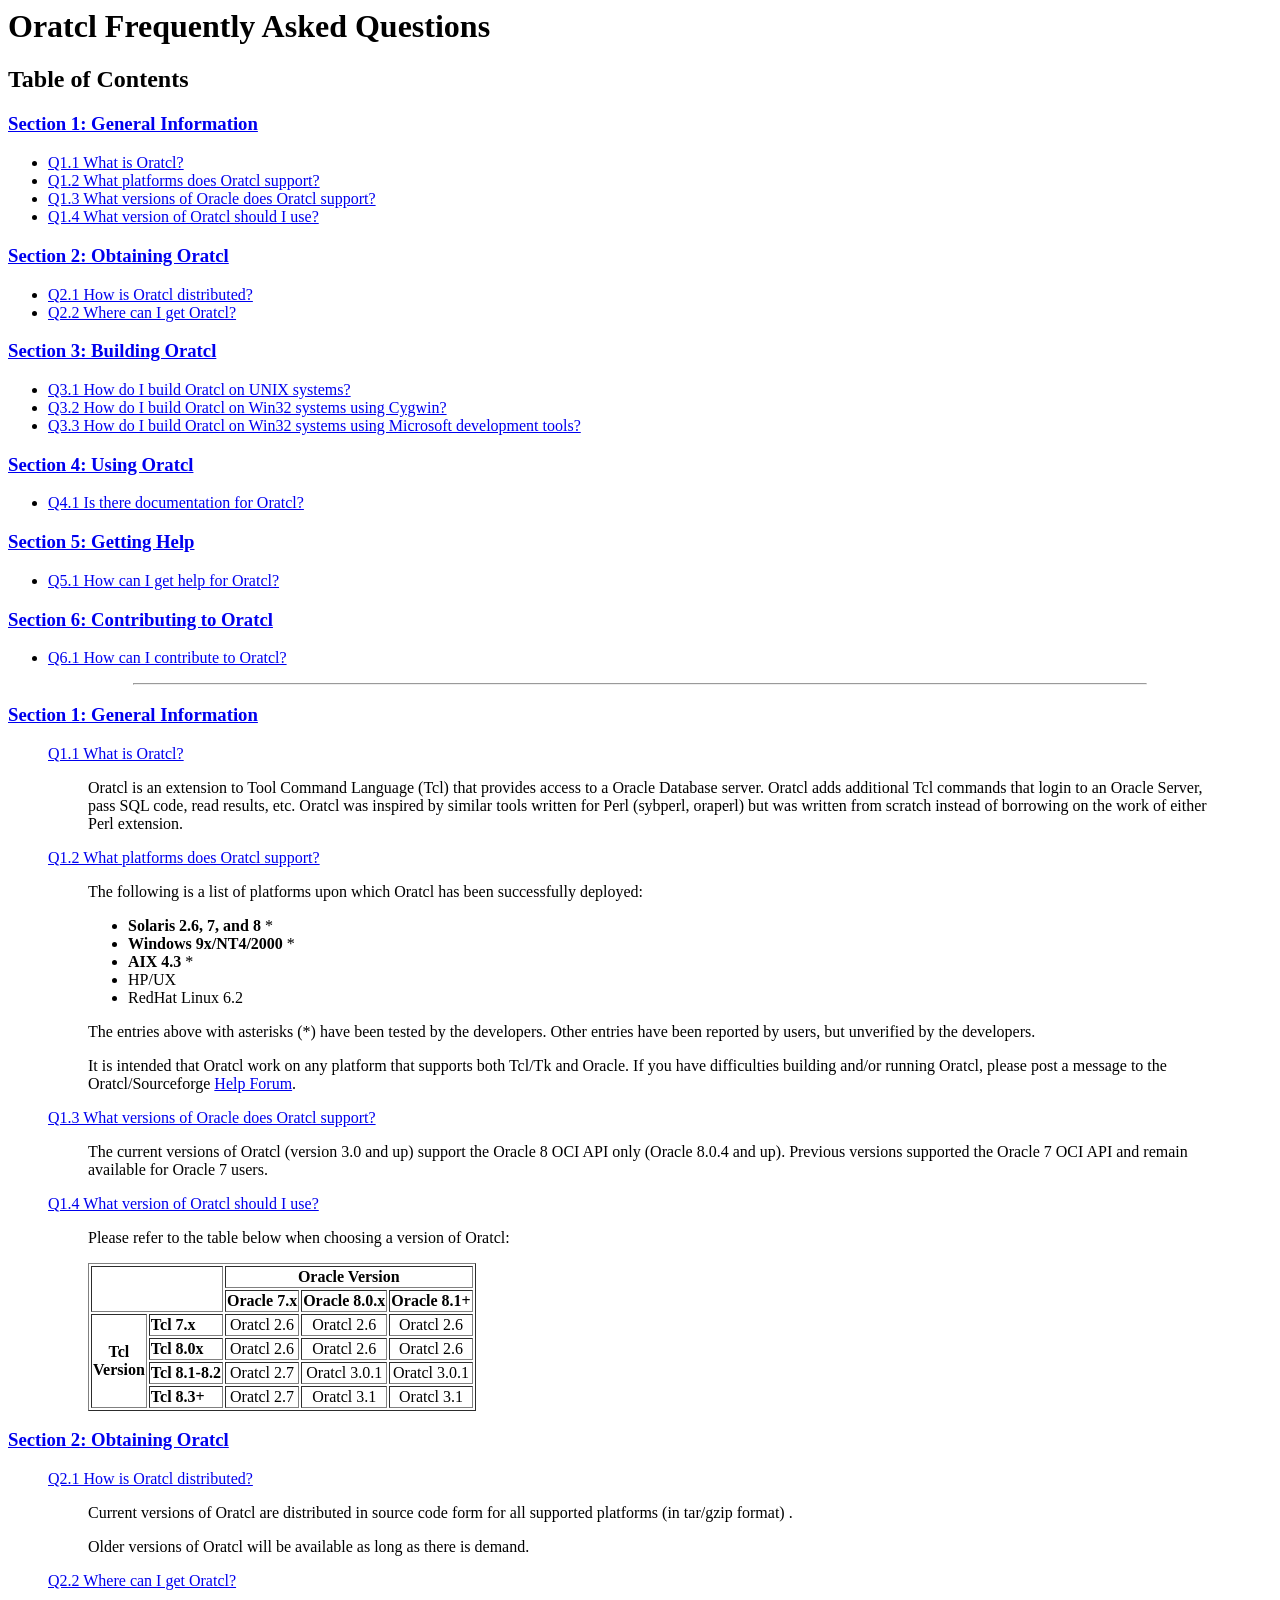
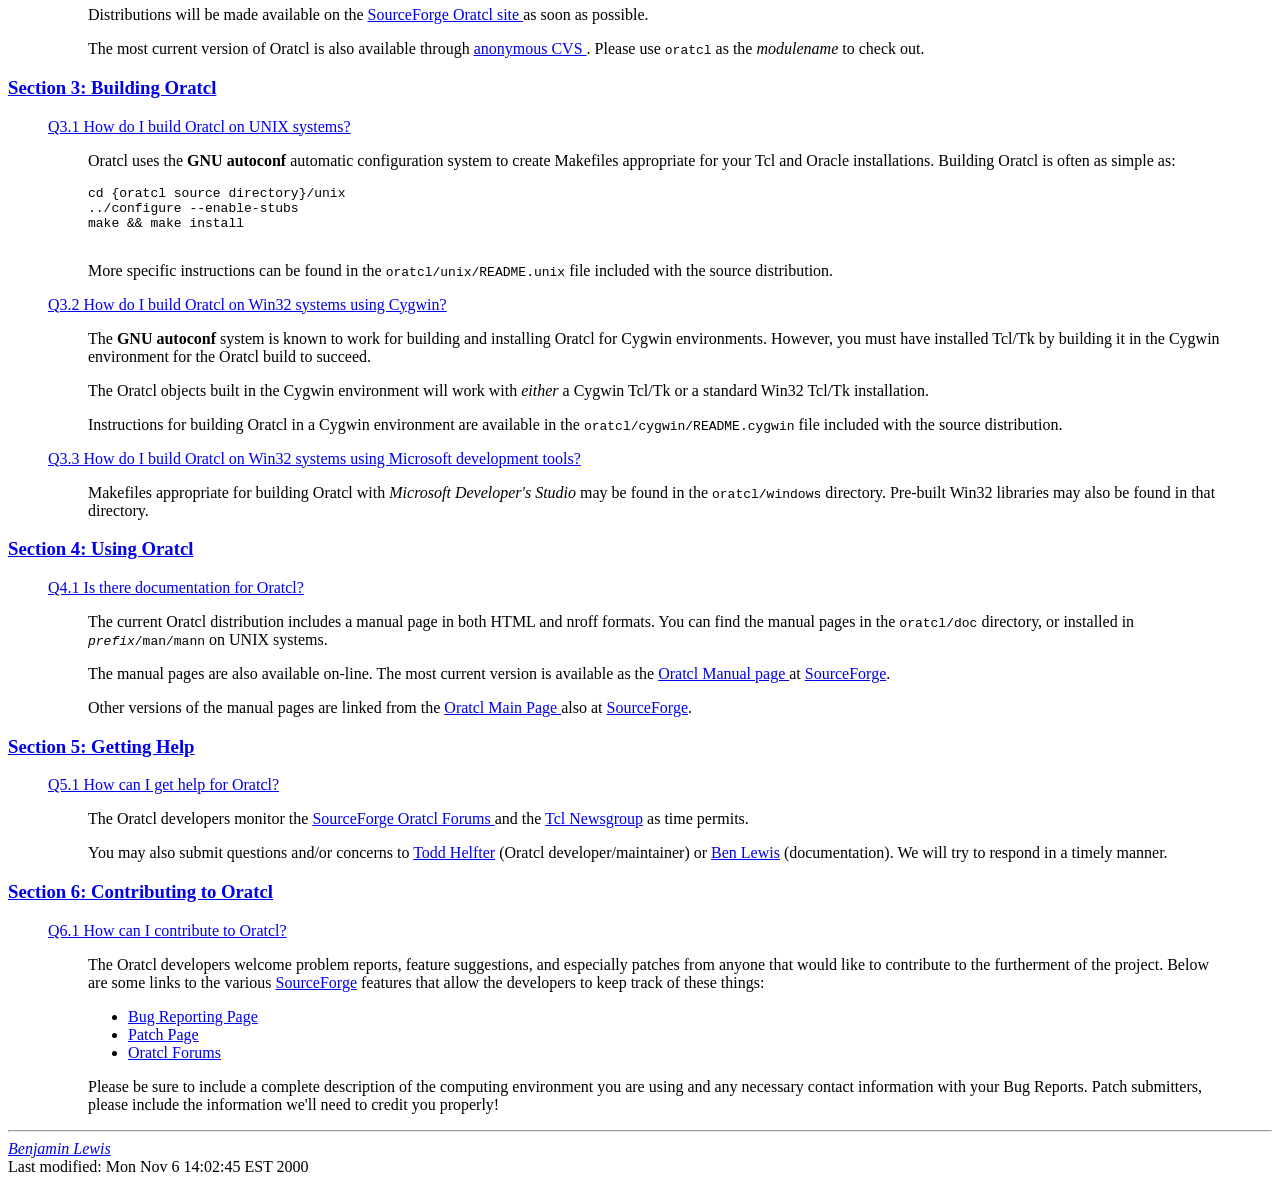
==== doc/FAQ.html @ a9e11019 "New Frequently Asked Questions document. git-svn-id: https://svn.code.sf.net/p/oratcl/svncode/trunk/" ====
<!DOCTYPE HTML PUBLIC "-//IETF//DTD HTML//EN">
<!-- $Id: FAQ.html,v 1.1 2000-11-08 14:24:17 bhlewis Exp $ -->
<html>
  <head>
    <title>Oratcl Frequently Asked Questions</title>
  </head>

  <body>
    <h1>Oratcl Frequently Asked Questions</h1>

    <h2><a name="TOC">Table of Contents</a></h2>
    <h3><a href="#SEC1">Section 1: General Information</a></h3>
    <ul>
      <li><a href="#Q1.1">Q1.1 What is Oratcl?</a>
      <li><a href="#Q1.2">Q1.2 What platforms does Oratcl support?</a>
      <li><a href="#Q1.3">Q1.3 What versions of Oracle does Oratcl support?</a>
      <li><a href="#Q1.4">Q1.4 What version of Oratcl should I use?</a>
    </ul>

    <h3><a href="#SEC2">Section 2: Obtaining Oratcl</a></h3>
    <ul>
      <li><a href="#Q2.1">Q2.1 How is Oratcl distributed?</a>
      <li><a href="#Q2.2">Q2.2 Where can I get Oratcl?</a>
    </ul>

    <h3><a href="#SEC3">Section 3: Building Oratcl</a></h3>
    <ul>
      <li><a href="#Q3.1">Q3.1 How do I build Oratcl on UNIX systems?</a>
      <li>
	<a href="#Q3.2">
	  Q3.2 How do I build Oratcl on Win32 systems using Cygwin?
	</a>
      <li>
	<a href="#Q3.3">
	  Q3.3 How do I build Oratcl on Win32 systems using Microsoft
	  development tools?
	</a>
    </ul>

    <h3><a href="#SEC4">Section 4: Using Oratcl</a></h3>
    <ul>
      <li><a href="#Q4.1">Q4.1 Is there documentation for Oratcl?</a>
    </ul>

    <h3><a href="#SEC5">Section 5: Getting Help</a></h3>
    <ul>
      <li><a href="#Q5.1">Q5.1 How can I get help for Oratcl?</a>
    </ul>

    <h3><a href="#SEC6">Section 6: Contributing to Oratcl</a></h3>
    <ul>
      <li><a href="#Q6.1">Q6.1 How can I contribute to Oratcl?</a>
    </ul>

    <hr width="80%">

    <h3>
      <a name="SEC1" href="#TOC">Section 1: General Information</a>
    </h3>
    <blockquote>
      <dl>
	<dt>
	  <a name="Q1.1" href="#TOC">Q1.1 What is Oratcl?</a>
	  
	<dd>
	  
	  <p>
	    Oratcl is an extension to Tool Command Language (Tcl) that
	    provides access to a Oracle Database server.  Oratcl adds
	    additional Tcl commands that login to an Oracle Server,
	    pass SQL code, read results, etc.  Oratcl was inspired by
	    similar tools written for Perl (sybperl, oraperl) but was
	    written from scratch instead of borrowing on the work of
	    either Perl extension.
	  </p>
	  
	<dt>
	  <a name="Q1.2" href="#TOC">
	    Q1.2 What platforms does Oratcl support?
	  </a>
	  
	<dd>

	  <p>
	    The following is a list of platforms upon which Oratcl has
	    been successfully deployed:
	  </p>
	  
	  <ul>
	    <li><b>Solaris 2.6, 7, and 8</b> *
	    <li><b>Windows 9x/NT4/2000</b> *
	    <li><b>AIX 4.3</b> *
	    <li>HP/UX
	    <li>RedHat Linux 6.2
	  </ul>
	  
	  <p>
	    The entries above with asterisks (*) have been tested by the
	    developers.  Other entries have been reported by users,
	    but unverified by the developers.
	  </p>

	  <p>
	    It is intended that Oratcl work on any platform that
	    supports both Tcl/Tk and Oracle.  If you have difficulties
	    building and/or running Oratcl, please post a message to
	    the Oratcl/Sourceforge
	    <a href="https://sourceforge.net/forum/forum.php?forum_id=40540">
	      Help Forum</a>.
	  </p>
	  
	<dt>
	  <a name="Q1.3" href="#TOC">
	    Q1.3 What versions of Oracle does Oratcl support?
	  </a>
	  
	<dd>

	  <p>
	    The current versions of Oratcl (version 3.0 and up)
	    support the Oracle 8 OCI API only (Oracle 8.0.4 and up).
	    Previous versions supported the Oracle 7 OCI API and
	    remain available for Oracle 7 users.
	  </p>

	<dt>
	  <a name="Q1.4" href="#TOC">
	    Q1.4 What version of Oratcl should I use?
	  </a>
	  
	<dd>

	  <p>
	    Please refer to the table below when choosing a version of
	    Oratcl:
	  </p>
	  
	  <table border="1">
	    <tr>
	      <th colspan="2" rowspan="2">&nbsp;</th>
	      <th colspan="3">Oracle Version</th>
	    </tr>
	    <tr>
	      <th>Oracle 7.x</th>
	      <th>Oracle 8.0.x</th>
	      <th>Oracle 8.1+</th>
	    </tr>
	    <tr>
	      <th rowspan="4">Tcl<br>Version</th>
	      <th align="left">Tcl 7.x</th>
	      <td align="center">Oratcl 2.6</td>
	      <td align="center">Oratcl 2.6</td>
	      <td align="center">Oratcl 2.6</td>
	    </tr>
	    <tr>
	      <th align="left">Tcl 8.0x</th>
	      <td align="center">Oratcl 2.6</td>
	      <td align="center">Oratcl 2.6</td>
	      <td align="center">Oratcl 2.6</td>
	    </tr>
	    <tr>
	      <th align="left">Tcl 8.1-8.2</th>
	      <td align="center">Oratcl 2.7</td>
	      <td align="center">Oratcl 3.0.1</td>
	      <td align="center">Oratcl 3.0.1</td>
	    </tr>
	    <tr>
	      <th align="left">Tcl 8.3+</th>
	      <td align="center">Oratcl 2.7</td>
	    <td align="center">Oratcl 3.1</td>
	      <td align="center">Oratcl 3.1</td>
	    </tr>
	  </table>
	  
      </dl>
    </blockquote>

    <h3>
      <a name="SEC2" href="#TOC">Section 2: Obtaining Oratcl</a>
    </h3>
    <blockquote>
      <dl>
	<dt>
	  <a name="Q2.1" href="#TOC">Q2.1 How is Oratcl distributed?</a>
	<dd>
	  <p>
	    Current versions of Oratcl are distributed in source code
	    form for all supported platforms (in tar/gzip format)
	    <!-- 
	    and
	    as a binary distribution for the Win32 platform (zip
	    format)
	    -->
	    .
	  </p>
	  <p>
	    Older versions of Oratcl will be available as long as there
	    is demand.
	  </p>

	<dt><a name="Q2.2" href="#TOC">Q2.2 Where can I get Oratcl?</a>
	<dd>
	  <p>
	    Distributions will be made available
	    on the 
	    <a href="http://sourceforge.net/projects/oratcl/">
	      SourceForge Oratcl site
	    </a> 
	    as soon as possible.	    
	  </p>
	  <p>  
	    The most current version of Oratcl is also available through
	    <a href="http://sourceforge.net/cvs/?group_id=12880">
	      anonymous CVS
	    </a>.
	    Please use <tt>oratcl</tt> as the <i>modulename</i> to
	    check out.
	  </p>
      </dl>
    </blockquote>

    <h3><a name="SEC3" href="#TOC">Section 3: Building Oratcl</a></h3>
    <blockquote>
      <dl>
	<dt>
	  <a name="Q3.1" href="#TOC">
	    Q3.1 How do I build Oratcl on UNIX systems?
	  </a>
	<dd>
	  <p>
	    Oratcl uses the <b>GNU autoconf</b> automatic configuration
	    system to create Makefiles appropriate for your Tcl and Oracle
	    installations.  Building Oratcl is often as simple as:
	  <pre>
cd {oratcl source directory}/unix
../configure --enable-stubs
make && make install
	  </pre>
	</p>
	  <p>
	    More specific instructions can be found in the 
	    <tt>oratcl/unix/README.unix</tt> file included
	    with the source distribution.
	  </p>
	  
	<dt>
	  <a name="#Q3.2" href="#TOC">
	    Q3.2 How do I build Oratcl on Win32 systems using Cygwin?
	  </a>
	  
	<dd>
	  <p>
	    The <b>GNU autoconf</b> system is known to work for
	    building and installing Oratcl for Cygwin environments.
	    However, you must have installed Tcl/Tk by building it
	    in the Cygwin environment for the Oratcl build to 
	    succeed.
	  </p>
	  <p>
	    The Oratcl objects built in the Cygwin environment will
	    work with <i>either</i> a Cygwin Tcl/Tk or a standard
	    Win32 Tcl/Tk installation.
	  </p>
	  <p>
	    Instructions for building Oratcl in a Cygwin environment
	    are available in the 
	    <tt>oratcl/cygwin/README.cygwin</tt> 
	    file included with the source distribution.
	  </p>

	<dt>
	  <a name="Q3.3" href="#TOC">
	    Q3.3 How do I build Oratcl on Win32 systems using Microsoft
	    development tools?
	  </a>
	<dd>
	  <p>
	    Makefiles appropriate for building Oratcl with
	    <i>Microsoft Developer's Studio</i> may be found in the
	    <tt>oratcl/windows</tt> directory.  Pre-built Win32
	    libraries may also be found in that directory.
	</p>
      </dl>
    </blockquote>

    <h3><a name="SEC4" href="#TOC">Section 4: Using Oratcl</a></h3>
    <blockquote>
      <dl>
	<dt>
	  <a name="Q4.1" href="#TOC">
	    Q4.1 Is there documentation for Oratcl?
	  </a>
	<dd>
	  <p>
	    The current Oratcl distribution includes a manual page in
	    both HTML and nroff formats.  You can find the manual
	    pages in the <tt>oratcl/doc</tt> directory, or installed
	    in <tt><i>prefix</i>/man/mann</tt> on UNIX systems.
	  </p>
	  <p>
	    The manual pages are also available on-line.  The most current
	    version is available as the
	    <a href="http://oratcl.sourceforge.net/pub/oratcl_man.html">
	      Oratcl Manual page
	    </a>
	    at <a href="http://sourceforge.net/">SourceForge</a>.
	  </p>
	  <p>
	    Other versions of the manual pages are linked from the
	    <a href="http://oratcl.sourceforge.net/">
	      Oratcl Main Page
	    </a>
	    also at <a href="http://sourceforge.net/">SourceForge</a>.
	  </p>
      </dl>
    </blockquote>

    <h3><a name="SEC5" href="#TOC">Section 5: Getting Help</a></h3>
    <blockquote>
      <dl>
	<dt><a name="Q5.1" href="#TOC">Q5.1 How can I get help for Oratcl?</a>
	<dd>
	  <p>
	    The Oratcl developers monitor the 
	    <a href="http://sourceforge.net/forum/?group_id=12880">
	      SourceForge Oratcl Forums
	    </a>
	    and the <a href="news:comp.lang.tcl">Tcl Newsgroup</a>
	    as time permits.
	  </p>
	  <p>
	    You may also submit questions and/or concerns to 
	    <a href="mailto:tmh@users.sorceforge.net">Todd Helfter</a>
	    (Oratcl developer/maintainer) or
	    <a href="mailto:bhlewis@users.sourceforge.net">Ben Lewis</a>
	    (documentation).  We will try to respond in a timely manner.
	  </p>
      </dl>
    </blockquote>

    <h3>
      <a name="SEC6" href="#TOC">Section 6: Contributing to Oratcl</a>
    </h3>
    <blockquote>
      <dl>
	<dt><a name="Q6.1" href="#TOC">Q6.1 How can I contribute to Oratcl?</a>
	<dd>
	  <p>
	    The Oratcl developers welcome problem reports, feature suggestions,
	    and especially patches from anyone that would like to contribute
	    to the furtherment of the project.  Below are some links to
	    the various <a href="http://sourceforge.net/">SourceForge</a>
	    features that allow the developers to keep track of these things:
	  </p>
	  <ul>
	    <li>
	      <a href="http://sourceforge.net/bugs/?group_id=12880">
		Bug Reporting Page
	      </a>
	    <li>
	      <a href="http://sourceforge.net/patch/?group_id=12880">
		Patch Page
	      </a>
	    <li>
	      <a href="http://sourceforge.net/forum/?group_id=12880">
		Oratcl Forums
	      </a>
	  </ul>
	  <p>
	    Please be sure to include a complete description of the
	    computing environment you are using and any necessary
	    contact information with your Bug Reports.  Patch submitters,
	    please include the information we'll need to credit you
	    properly!
	  </p>
      </dl>
    </blockquote>


    <hr>
    <address><a href="mailto:bhlewis@users.sourceforge.net">Benjamin Lewis</a></address>
<!-- Created: Mon Nov  6 09:02:57 EST 2000 -->
<!-- hhmts start -->
Last modified: Mon Nov  6 14:02:45 EST 2000
<!-- hhmts end -->
  </body>
</html>
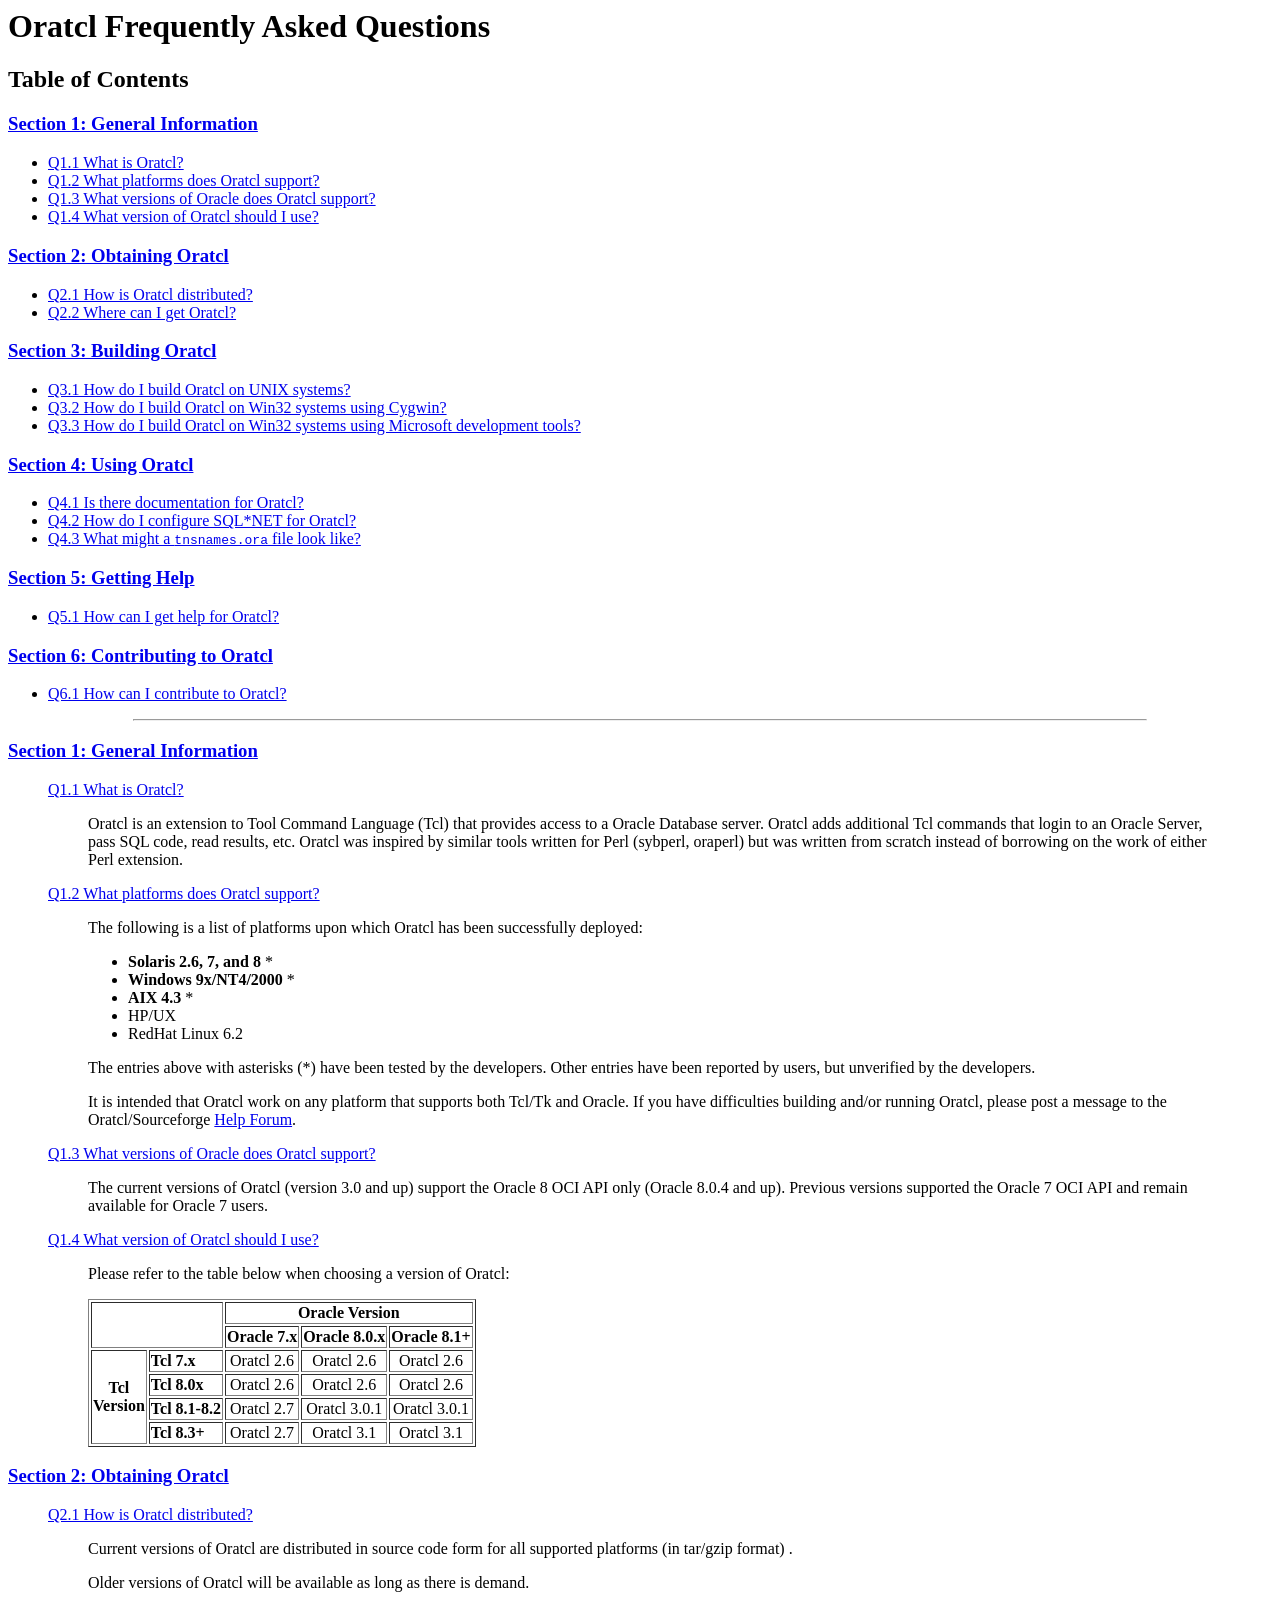
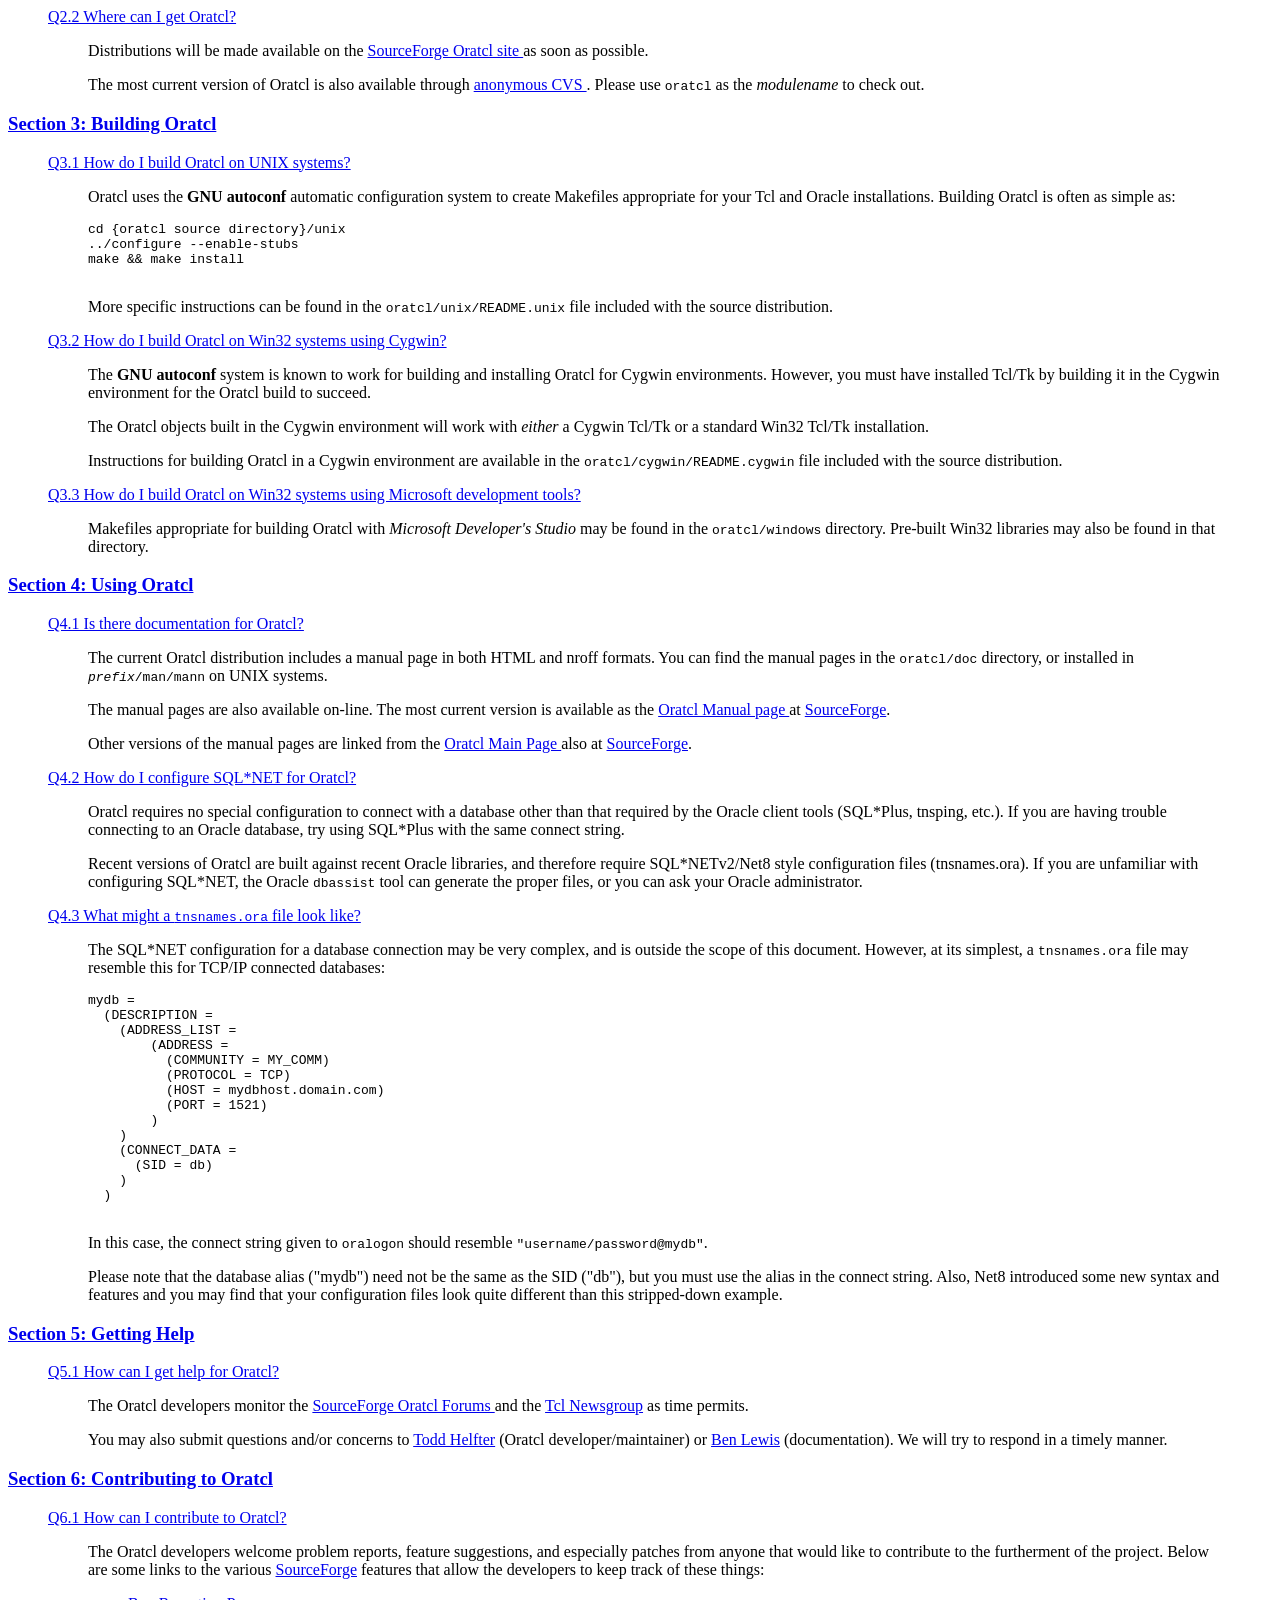
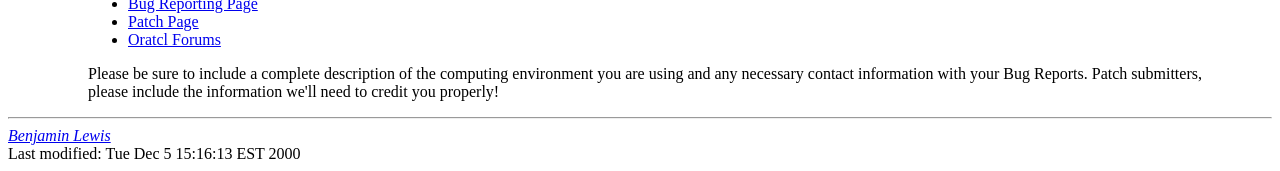
==== commit a0326702: "Added some information about SQL*NET and the tnsnames.ora configuration file. git-svn-id: https://sv" ====
--- a/doc/FAQ.html
+++ b/doc/FAQ.html
@@ -1,5 +1,5 @@
 <!DOCTYPE HTML PUBLIC "-//IETF//DTD HTML//EN">
-<!-- $Id: FAQ.html,v 1.1 2000-11-08 14:24:17 bhlewis Exp $ -->
+<!-- $Id: FAQ.html,v 1.2 2000-12-05 20:18:58 bhlewis Exp $ -->
 <html>
   <head>
     <title>Oratcl Frequently Asked Questions</title>
@@ -40,6 +40,9 @@
     <h3><a href="#SEC4">Section 4: Using Oratcl</a></h3>
     <ul>
       <li><a href="#Q4.1">Q4.1 Is there documentation for Oratcl?</a>
+      <li><a href="#Q4.2">Q4.2 How do I configure SQL*NET for Oratcl?</a>
+      <li><a href="#Q4.3">Q4.3 What might a <tt>tnsnames.ora</tt> 
+	  file look like?</a>
     </ul>
 
     <h3><a href="#SEC5">Section 5: Getting Help</a></h3>
@@ -311,6 +314,66 @@
 	      Oratcl Main Page
 	    </a>
 	    also at <a href="http://sourceforge.net/">SourceForge</a>.
+	  </p>
+	<dt>
+	  <a name="Q4.2" href="#TOC">
+	    Q4.2 How do I configure SQL*NET for Oratcl?
+	  </a>
+	<dd>
+	  <p>
+	    Oratcl requires no special configuration to connect with a
+	    database other than that required by the Oracle client tools
+	    (SQL*Plus, tnsping, etc.).  If you are having trouble
+	    connecting to an Oracle database, try using SQL*Plus
+	    with the same connect string.
+	  </p>
+	  <p>
+	    Recent versions of Oratcl are built against recent Oracle
+	    libraries, and therefore require SQL*NETv2/Net8 style
+	    configuration files (tnsnames.ora).  If you are unfamiliar
+	    with configuring SQL*NET, the Oracle <tt>dbassist</tt>
+	    tool can generate the proper files, or you can ask your
+	    Oracle administrator.
+	  </p>
+	<dt>
+	  <a name="Q4.3" href="#TOC">
+	    Q4.3 What might a <tt>tnsnames.ora</tt> file look like?
+	  </a>
+	<dd>
+	  <p>
+	    The SQL*NET configuration for a database connection may be
+	    very complex, and is outside the scope of this document.
+	    However, at its simplest, a <tt>tnsnames.ora</tt> file
+	    may resemble this for TCP/IP connected databases:
+	  </p>
+	  <pre>
+mydb =
+  (DESCRIPTION =
+    (ADDRESS_LIST =
+        (ADDRESS =
+          (COMMUNITY = MY_COMM)
+          (PROTOCOL = TCP)
+          (HOST = mydbhost.domain.com)
+          (PORT = 1521)
+        )
+    )
+    (CONNECT_DATA =
+      (SID = db)
+    )
+  )
+	  </pre>
+	  <p>
+	    In this case, the connect string given to
+	    <tt>oralogon</tt> should resemble
+	    <tt>"username/password@mydb"</tt>.
+	  </p>
+	  <p>
+	    Please note that the database alias ("mydb") need not be
+	    the same as the SID ("db"), but you must use the alias in
+	    the connect string.  Also, Net8 introduced some new syntax
+	    and features and you may find that your configuration
+	    files look quite different than this stripped-down
+	    example.
 	  </p>
       </dl>
     </blockquote>
@@ -381,7 +444,7 @@
     <address><a href="mailto:bhlewis@users.sourceforge.net">Benjamin Lewis</a></address>
 <!-- Created: Mon Nov  6 09:02:57 EST 2000 -->
 <!-- hhmts start -->
-Last modified: Mon Nov  6 14:02:45 EST 2000
+Last modified: Tue Dec  5 15:16:13 EST 2000
 <!-- hhmts end -->
   </body>
 </html>
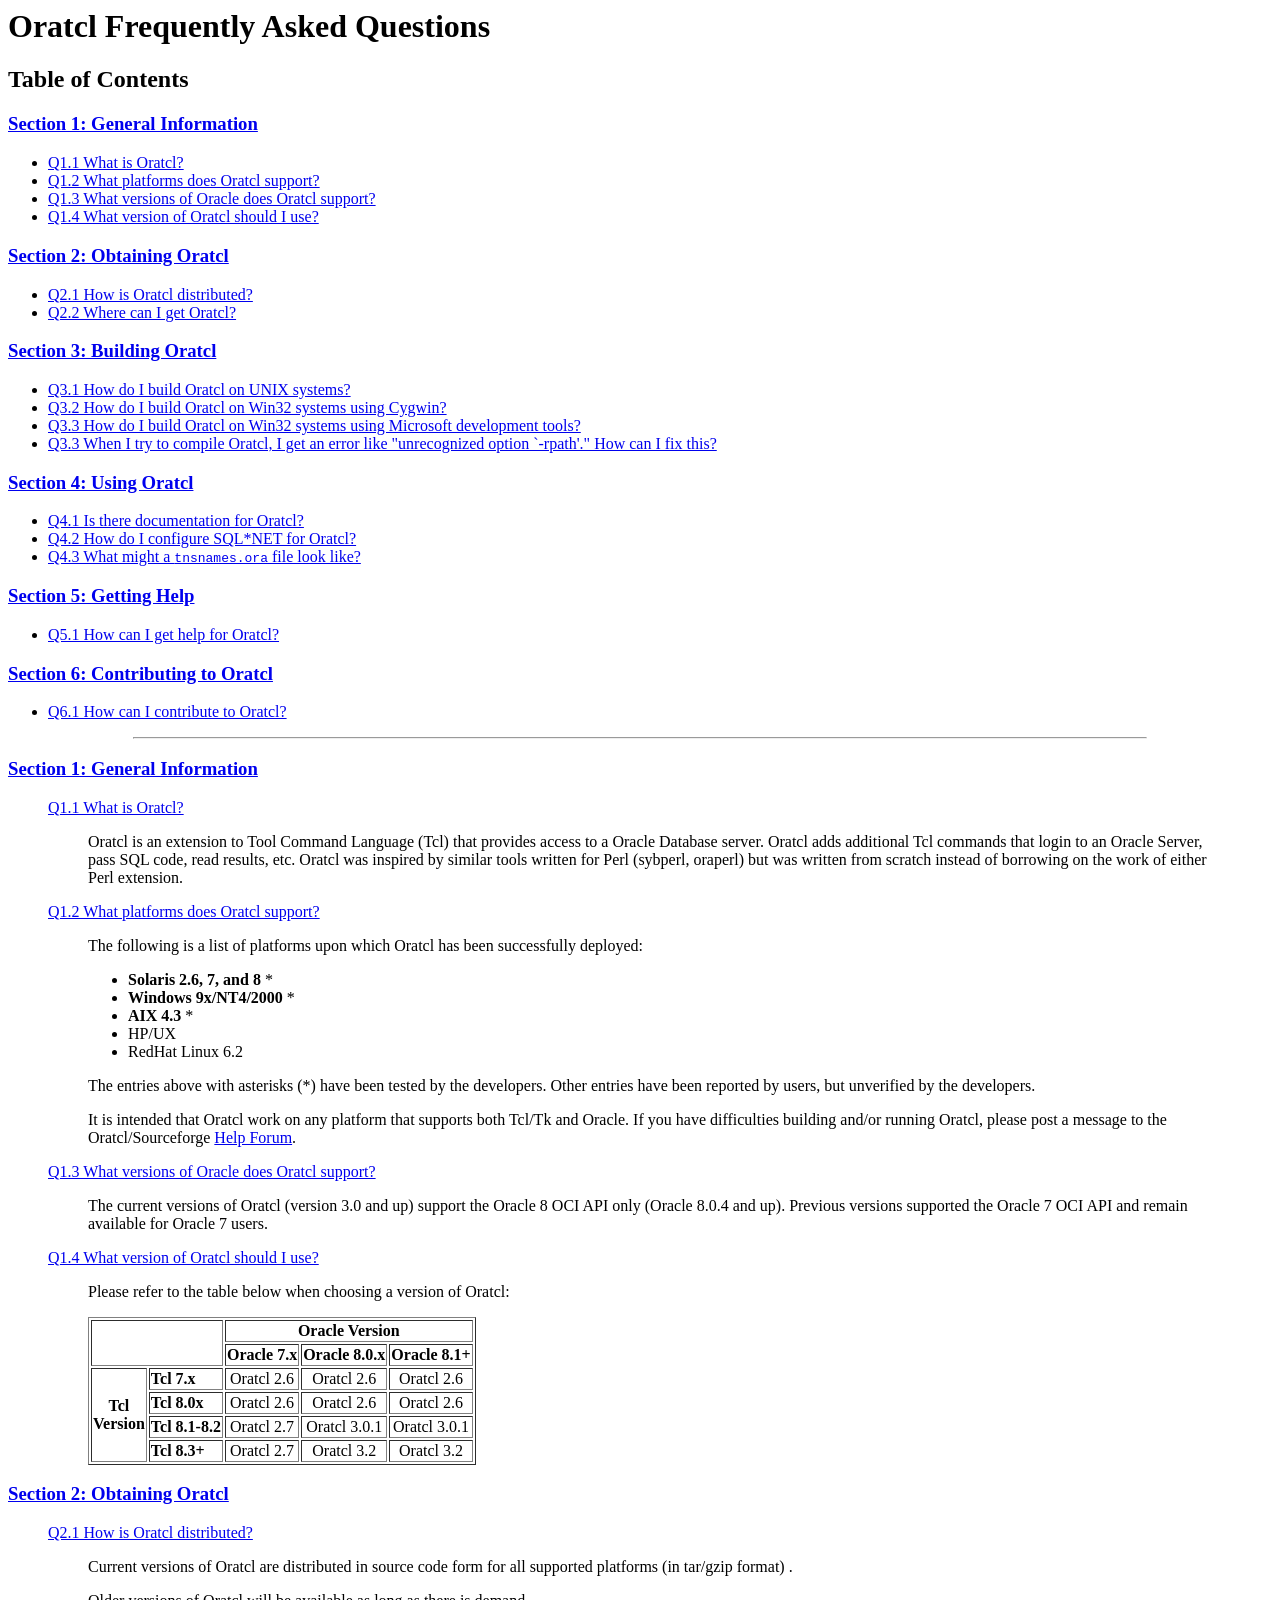
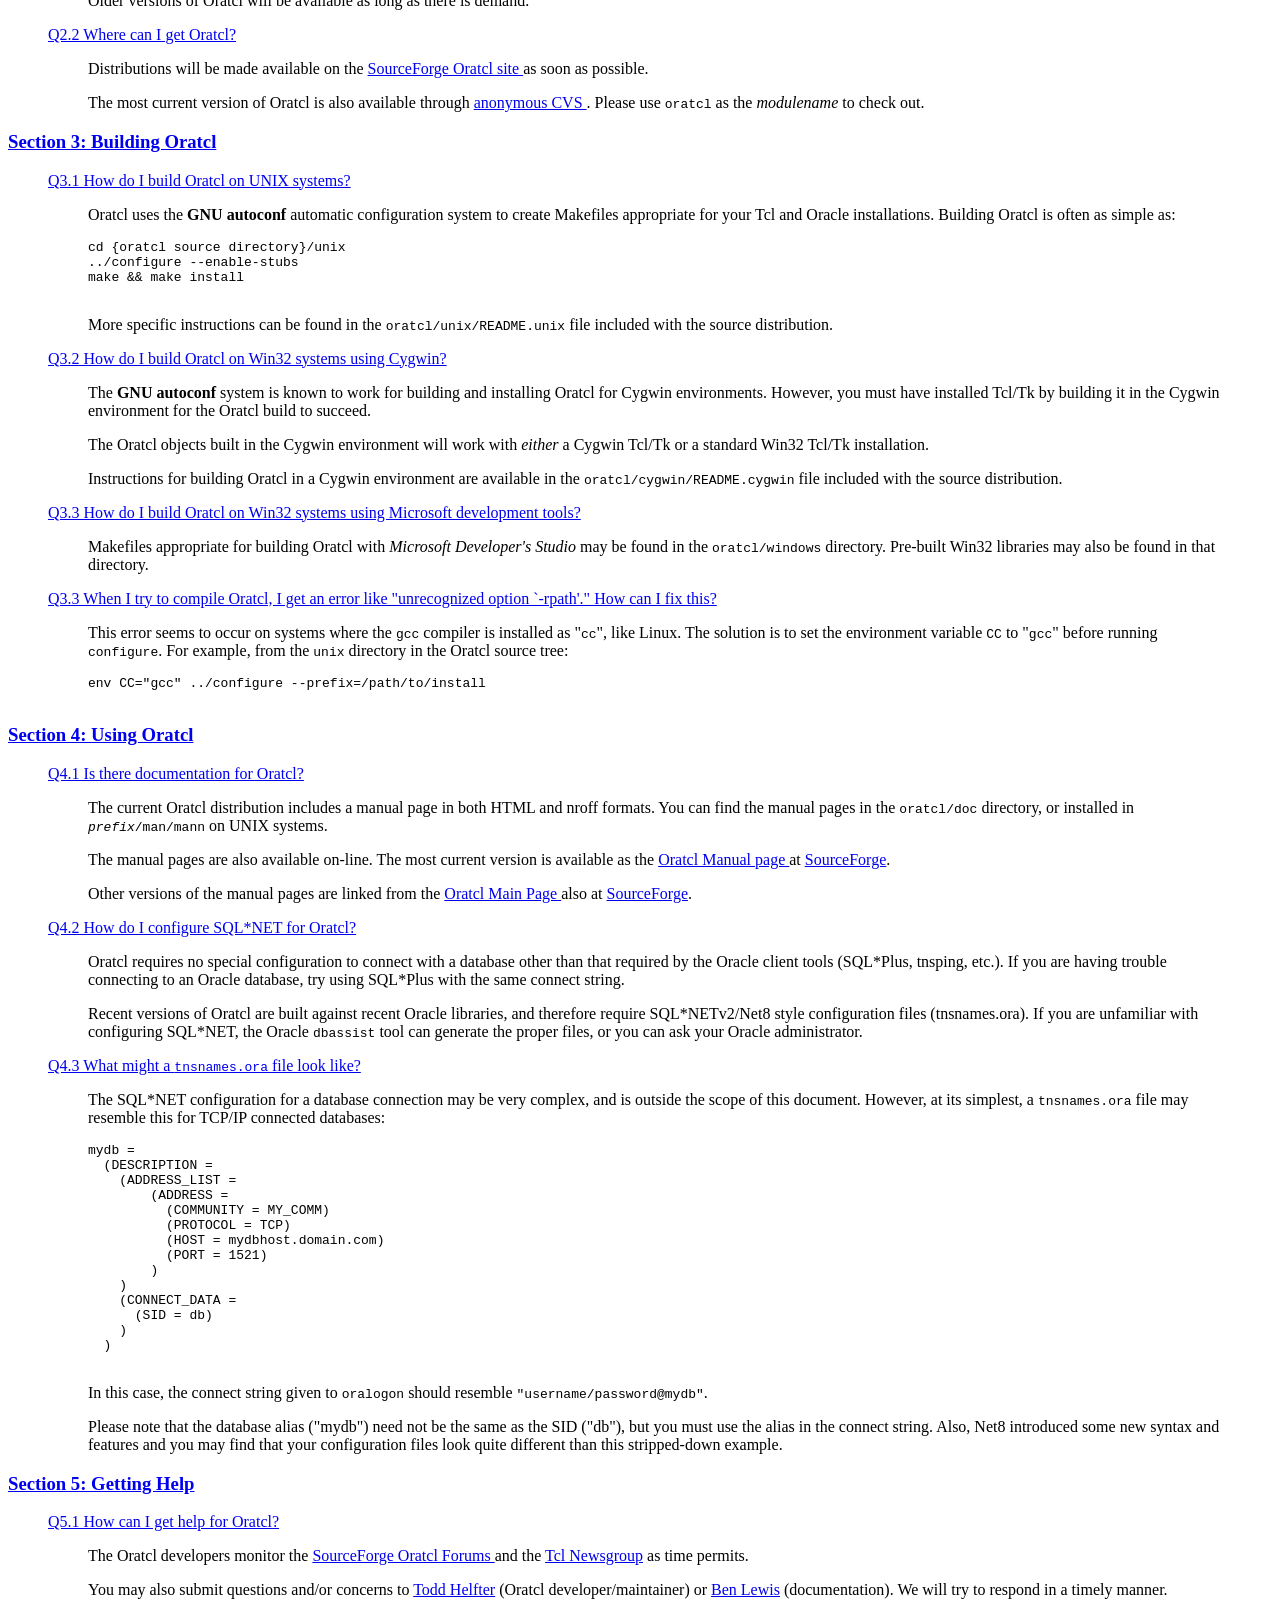
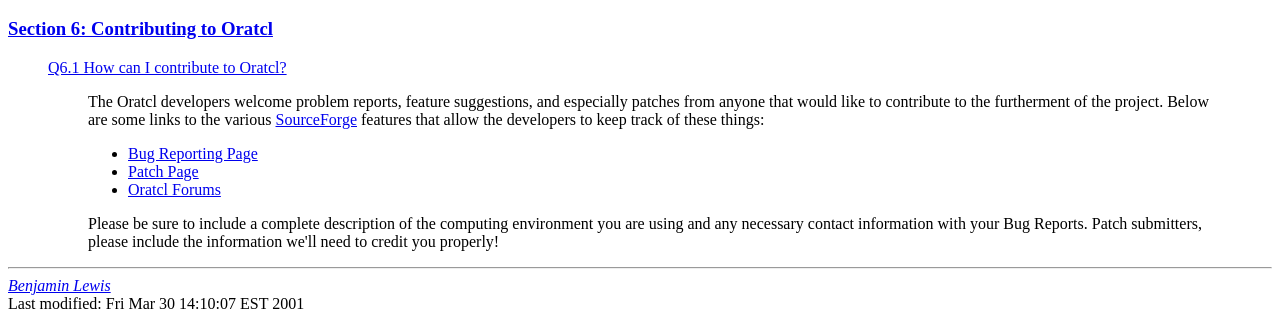
==== commit a0b6cfba: "Added question/answer about "-rpath" error. Updated version table for 3.2. git-svn-id: https://svn.c" ====
--- a/doc/FAQ.html
+++ b/doc/FAQ.html
@@ -1,5 +1,5 @@
 <!DOCTYPE HTML PUBLIC "-//IETF//DTD HTML//EN">
-<!-- $Id: FAQ.html,v 1.2 2000-12-05 20:18:58 bhlewis Exp $ -->
+<!-- $Id: FAQ.html,v 1.3 2001-03-30 19:13:54 bhlewis Exp $ -->
 <html>
   <head>
     <title>Oratcl Frequently Asked Questions</title>
@@ -35,8 +35,13 @@
 	  Q3.3 How do I build Oratcl on Win32 systems using Microsoft
 	  development tools?
 	</a>
-    </ul>
-
+      <li>
+	<a href="#Q3.4">
+	  Q3.3 When I try to compile Oratcl, I get an error like
+	  "unrecognized option `-rpath'."  How can I fix this?
+	</a>
+    </ul>
+    
     <h3><a href="#SEC4">Section 4: Using Oratcl</a></h3>
     <ul>
       <li><a href="#Q4.1">Q4.1 Is there documentation for Oratcl?</a>
@@ -170,8 +175,8 @@
 	    <tr>
 	      <th align="left">Tcl 8.3+</th>
 	      <td align="center">Oratcl 2.7</td>
-	    <td align="center">Oratcl 3.1</td>
-	      <td align="center">Oratcl 3.1</td>
+	    <td align="center">Oratcl 3.2</td>
+	      <td align="center">Oratcl 3.2</td>
 	    </tr>
 	  </table>
 	  
@@ -282,7 +287,23 @@
 	    <i>Microsoft Developer's Studio</i> may be found in the
 	    <tt>oratcl/windows</tt> directory.  Pre-built Win32
 	    libraries may also be found in that directory.
-	</p>
+	  </p>
+	<dt>
+	  <a name="Q3.4" href="#TOC">
+	    Q3.3 When I try to compile Oratcl, I get an error like
+	    "unrecognized option `-rpath'."  How can I fix this?
+	  </a>
+	<dd>
+	  <p>
+	    This error seems to occur on systems where the
+	    <tt>gcc</tt> compiler is installed as "<tt>cc</tt>", like
+	    Linux.  The solution is to set the environment variable
+	    <tt>CC</tt> to "<tt>gcc</tt>" before running
+	    <tt>configure</tt>.  For example, from the <tt>unix</tt>
+	    directory in the Oratcl source tree:
+	  <pre>
+env CC="gcc" ../configure --prefix=/path/to/install
+	  </pre>
       </dl>
     </blockquote>
 
@@ -444,7 +465,7 @@
     <address><a href="mailto:bhlewis@users.sourceforge.net">Benjamin Lewis</a></address>
 <!-- Created: Mon Nov  6 09:02:57 EST 2000 -->
 <!-- hhmts start -->
-Last modified: Tue Dec  5 15:16:13 EST 2000
+Last modified: Fri Mar 30 14:10:07 EST 2001
 <!-- hhmts end -->
   </body>
 </html>
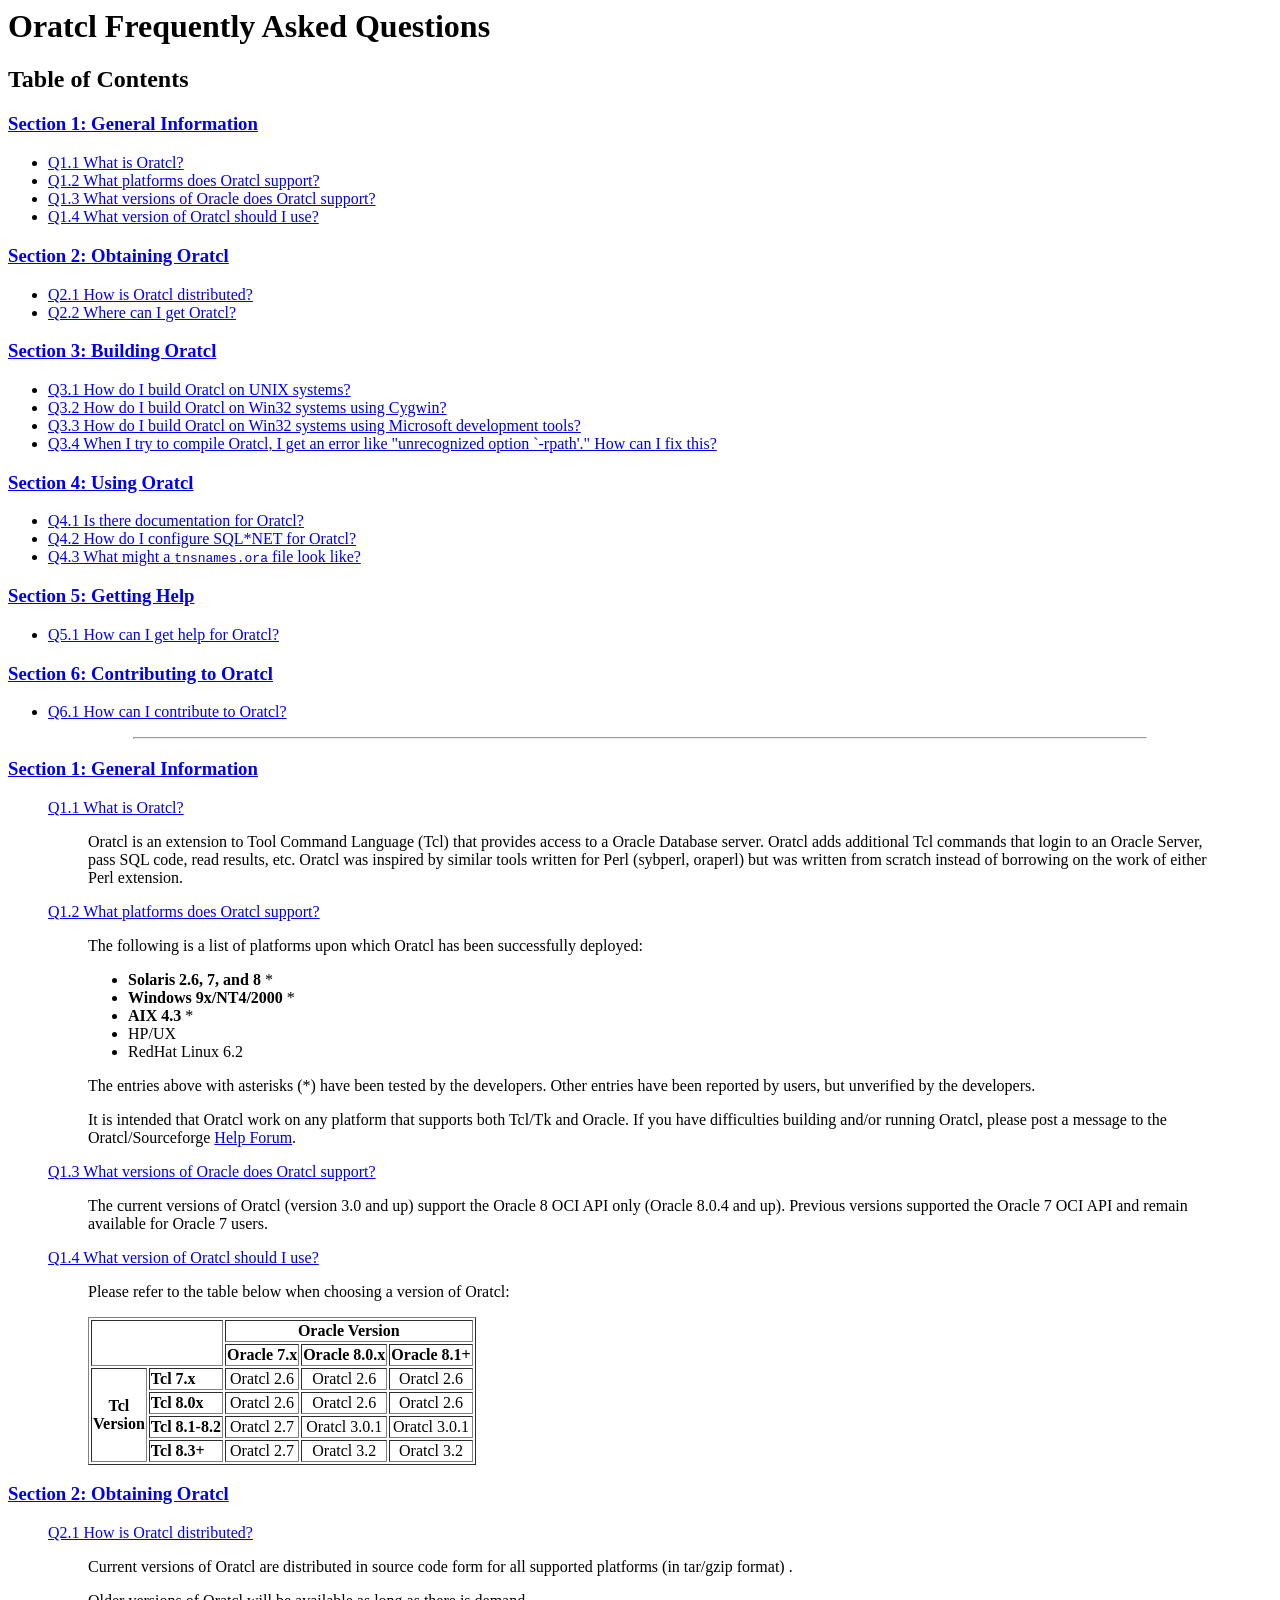
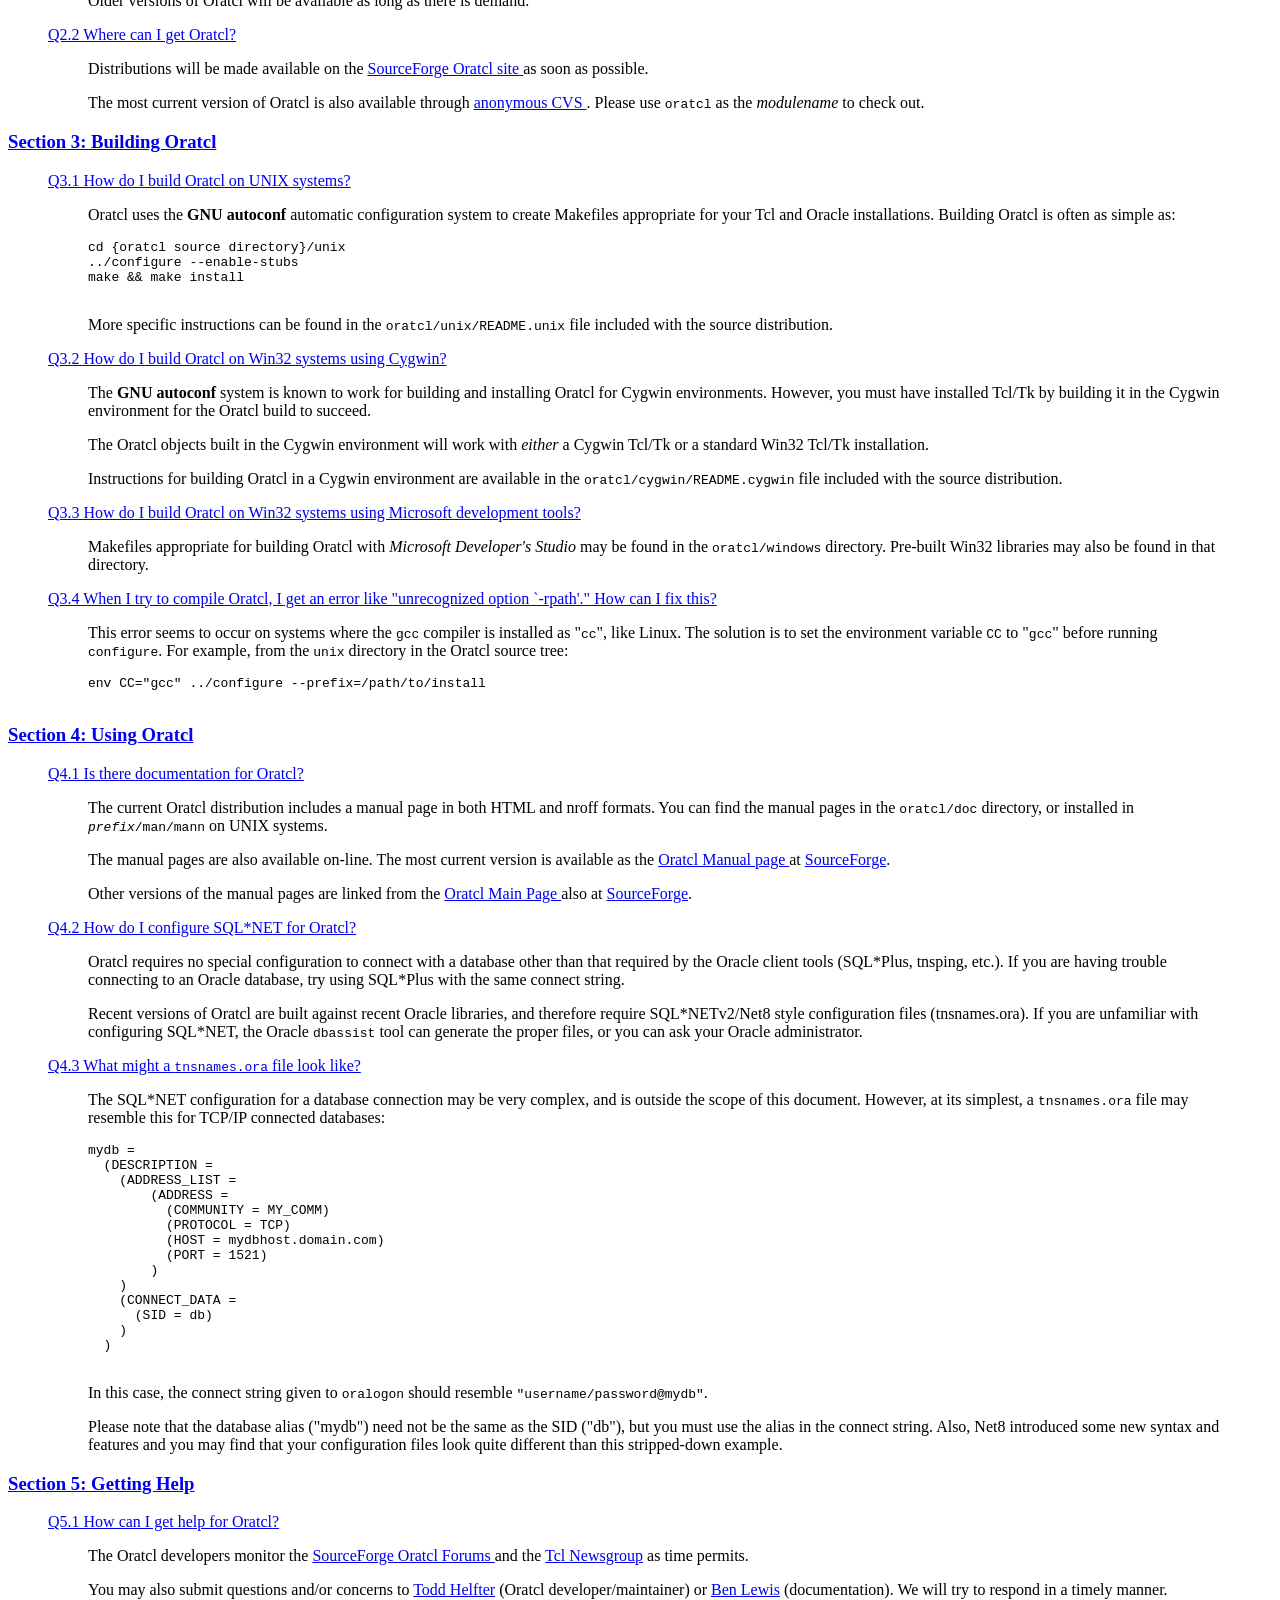
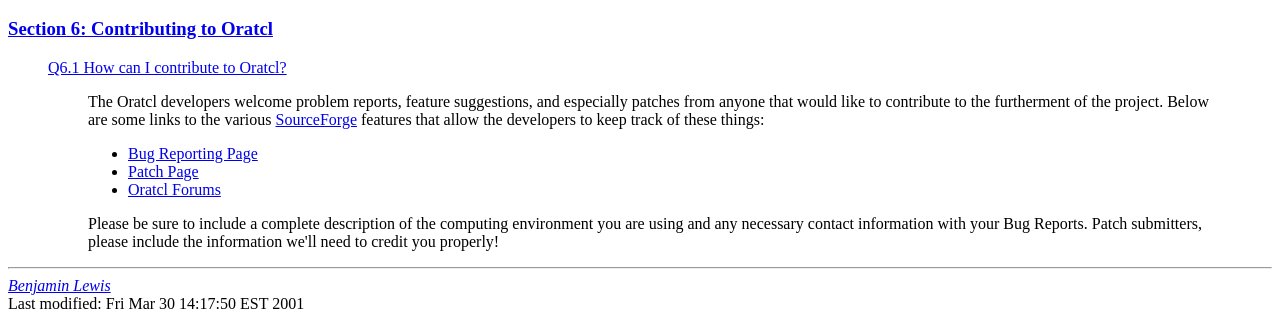
==== commit e02f8e5f: "Renumber Q/A 3.4 to actually SAY 3.4. git-svn-id: https://svn.code.sf.net/p/oratcl/svncode/trunk/ora" ====
--- a/doc/FAQ.html
+++ b/doc/FAQ.html
@@ -1,5 +1,5 @@
 <!DOCTYPE HTML PUBLIC "-//IETF//DTD HTML//EN">
-<!-- $Id: FAQ.html,v 1.3 2001-03-30 19:13:54 bhlewis Exp $ -->
+<!-- $Id: FAQ.html,v 1.4 2001-03-30 19:18:43 bhlewis Exp $ -->
 <html>
   <head>
     <title>Oratcl Frequently Asked Questions</title>
@@ -37,7 +37,7 @@
 	</a>
       <li>
 	<a href="#Q3.4">
-	  Q3.3 When I try to compile Oratcl, I get an error like
+	  Q3.4 When I try to compile Oratcl, I get an error like
 	  "unrecognized option `-rpath'."  How can I fix this?
 	</a>
     </ul>
@@ -290,7 +290,7 @@
 	  </p>
 	<dt>
 	  <a name="Q3.4" href="#TOC">
-	    Q3.3 When I try to compile Oratcl, I get an error like
+	    Q3.4 When I try to compile Oratcl, I get an error like
 	    "unrecognized option `-rpath'."  How can I fix this?
 	  </a>
 	<dd>
@@ -465,7 +465,7 @@
     <address><a href="mailto:bhlewis@users.sourceforge.net">Benjamin Lewis</a></address>
 <!-- Created: Mon Nov  6 09:02:57 EST 2000 -->
 <!-- hhmts start -->
-Last modified: Fri Mar 30 14:10:07 EST 2001
+Last modified: Fri Mar 30 14:17:50 EST 2001
 <!-- hhmts end -->
   </body>
 </html>
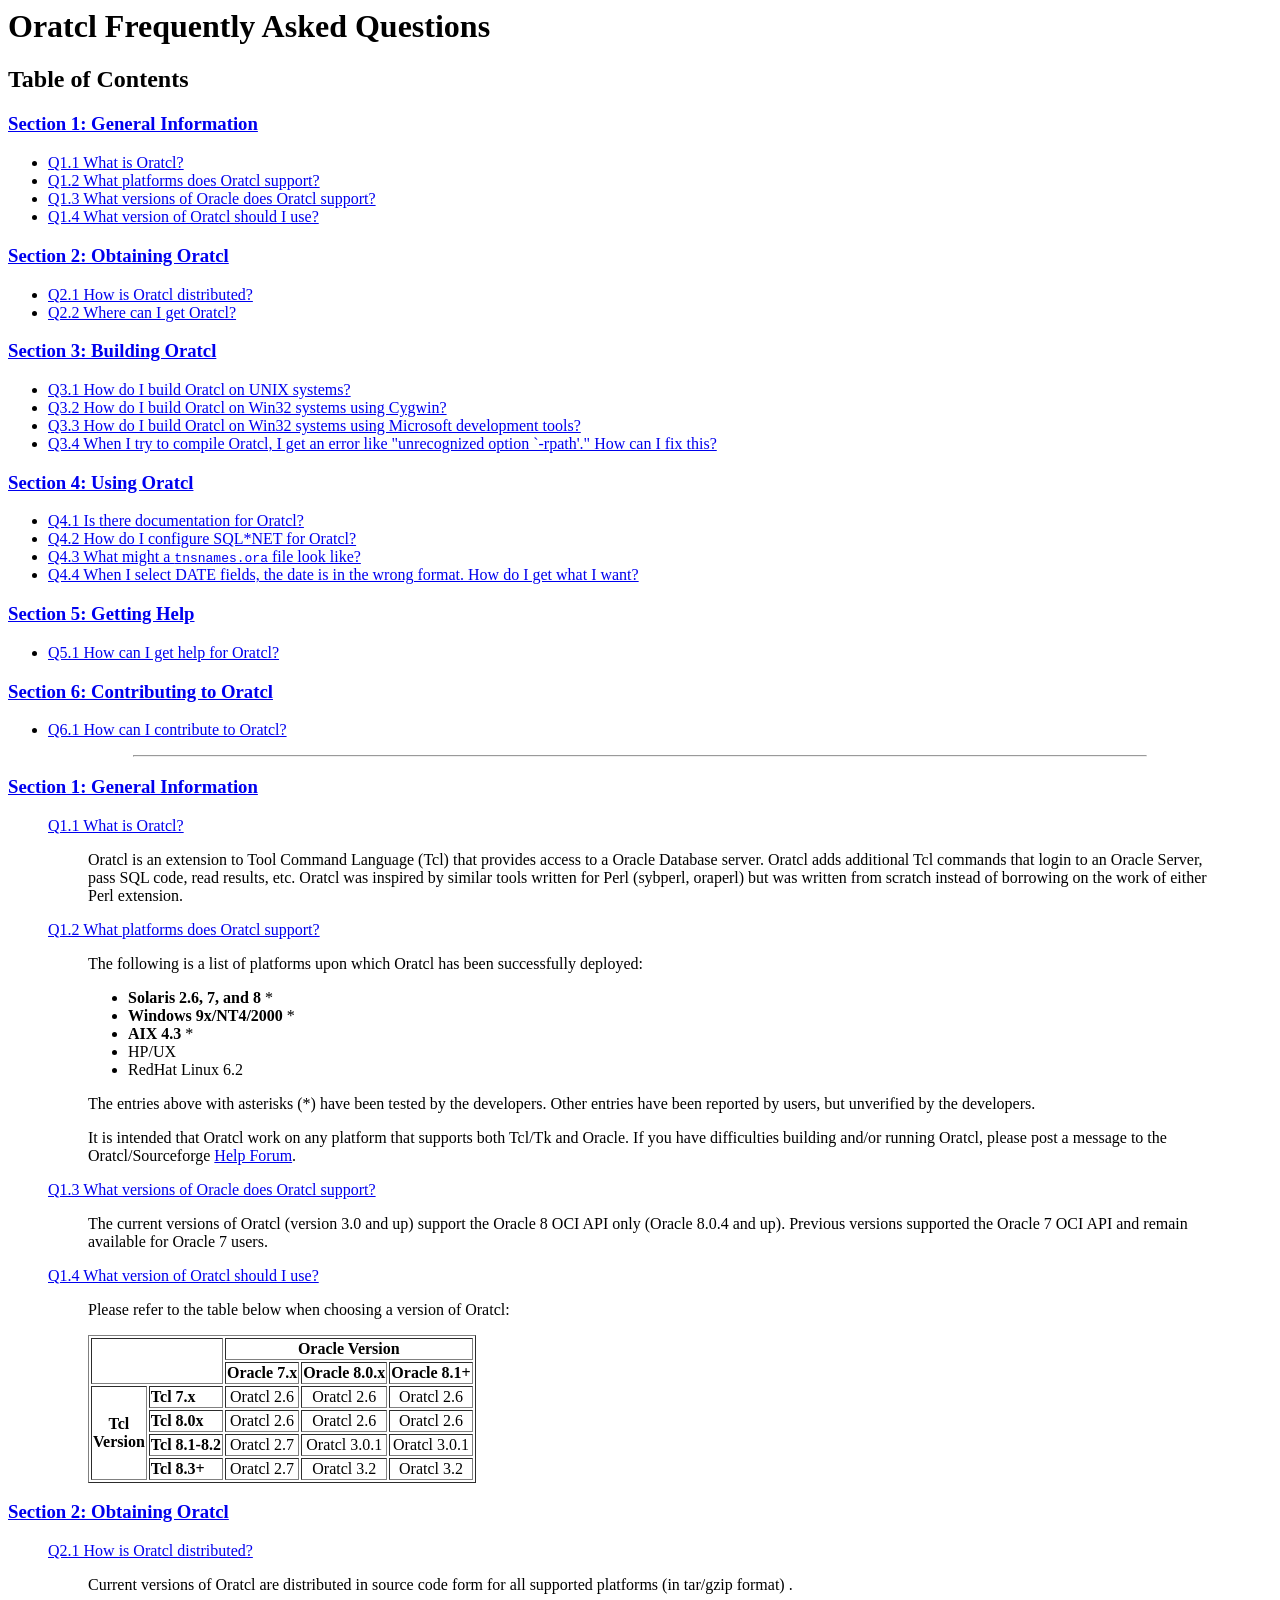
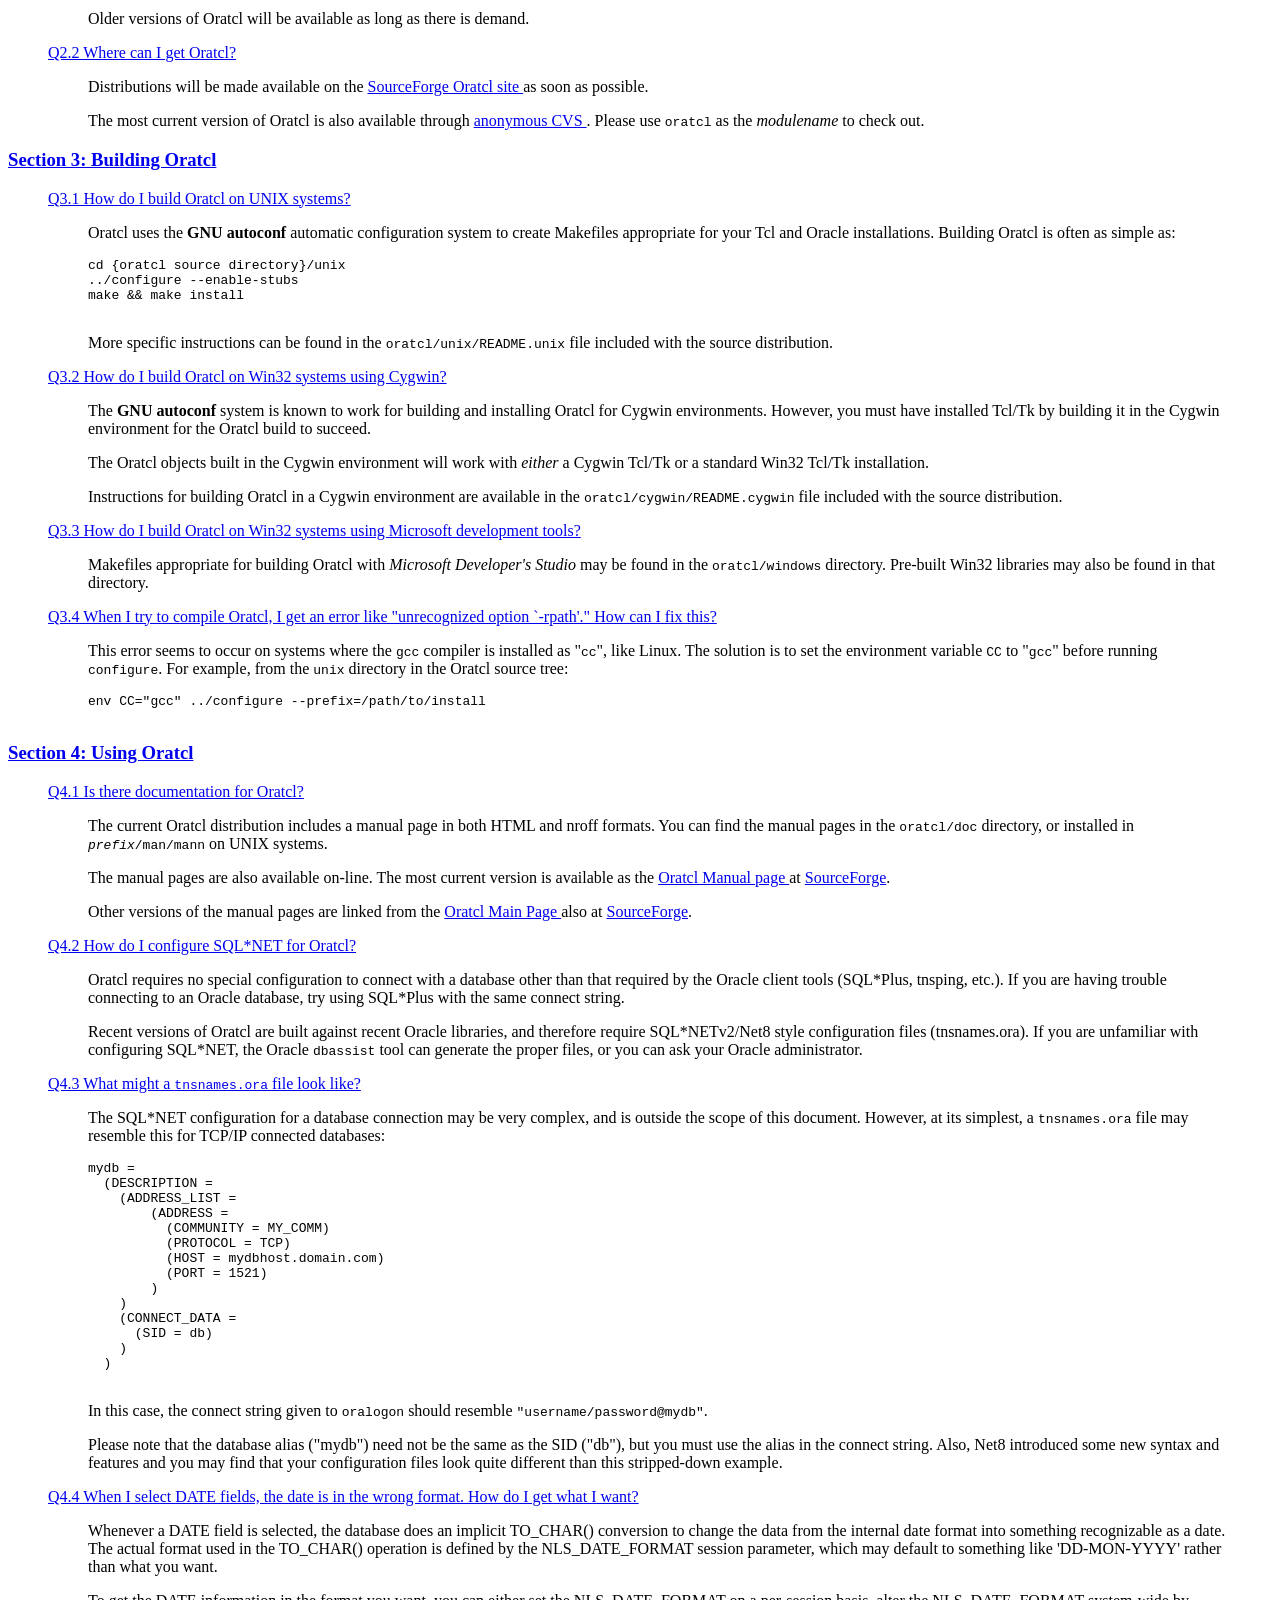
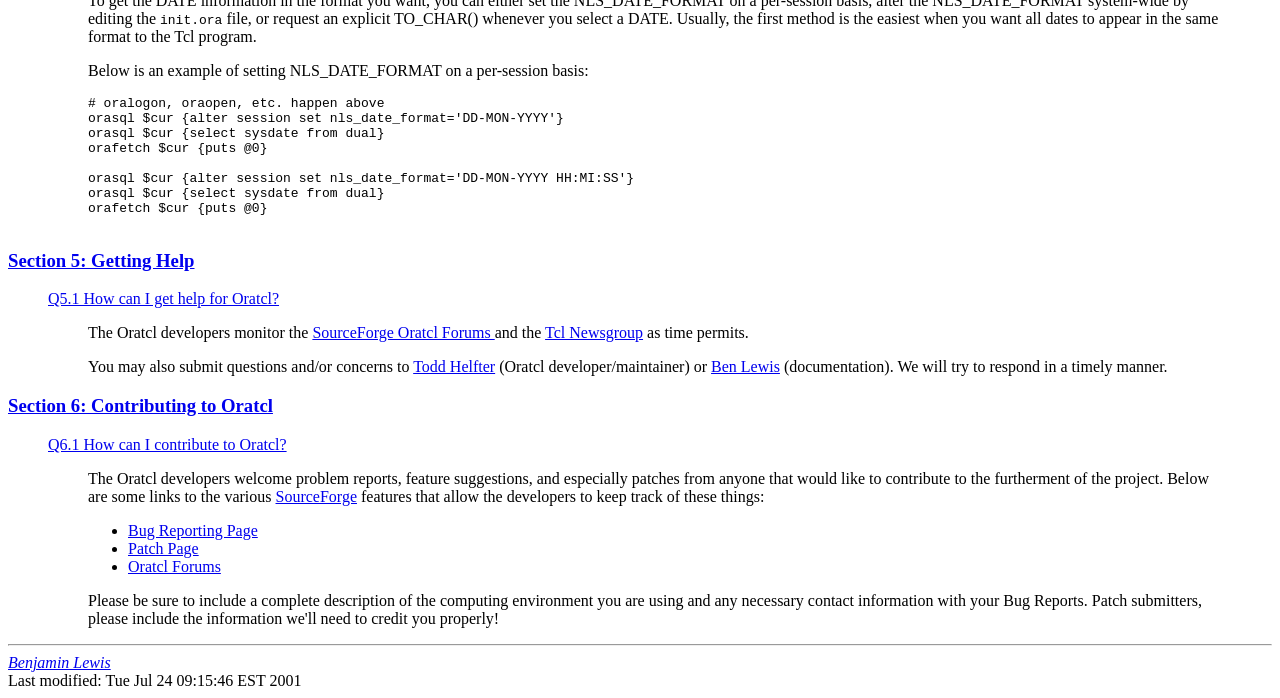
==== commit f273f79a: "Added Q4.4:  When I select DATE fields, the date is in the wrong format.  How do I get what I want? " ====
--- a/doc/FAQ.html
+++ b/doc/FAQ.html
@@ -1,5 +1,5 @@
 <!DOCTYPE HTML PUBLIC "-//IETF//DTD HTML//EN">
-<!-- $Id: FAQ.html,v 1.4 2001-03-30 19:18:43 bhlewis Exp $ -->
+<!-- $Id: FAQ.html,v 1.5 2001-07-24 14:23:40 bhlewis Exp $ -->
 <html>
   <head>
     <title>Oratcl Frequently Asked Questions</title>
@@ -48,6 +48,8 @@
       <li><a href="#Q4.2">Q4.2 How do I configure SQL*NET for Oratcl?</a>
       <li><a href="#Q4.3">Q4.3 What might a <tt>tnsnames.ora</tt> 
 	  file look like?</a>
+      <li><a href="#Q4.4">Q4.4 When I select DATE fields, the date is
+	  in the wrong format.  How do I get what I want?</a>
     </ul>
 
     <h3><a href="#SEC5">Section 5: Getting Help</a></h3>
@@ -396,6 +398,44 @@
 	    files look quite different than this stripped-down
 	    example.
 	  </p>
+	<dt>
+	  <a name="Q4.4" href="#TOC">
+	    Q4.4 When I select DATE fields, the date is
+	    in the wrong format.  How do I get what I want?
+	  </a>
+	<dd>
+	  <p>
+	    Whenever a DATE field is selected, the database does an
+	    implicit TO_CHAR() conversion to change the data from the
+	    internal date format into something recognizable as a
+	    date.  The actual format used in the TO_CHAR() operation
+	    is defined by the NLS_DATE_FORMAT session parameter, which
+	    may default to something like 'DD-MON-YYYY' rather than
+	    what you want.
+	  </p>
+	  <p>
+	    To get the DATE information in the format you want, you
+	    can either set the NLS_DATE_FORMAT on a per-session basis,
+	    alter the NLS_DATE_FORMAT system-wide by editing the
+	    <tt>init.ora</tt> file, or request an explicit TO_CHAR()
+	    whenever you select a DATE.  Usually, the first method is
+	    the easiest when you want all dates to appear in the same
+	    format to the Tcl program.
+	  </p>
+	  <p>
+	    Below is an example of setting NLS_DATE_FORMAT on a
+	    per-session basis:
+	  </p>
+	  <pre>
+# oralogon, oraopen, etc. happen above
+orasql $cur {alter session set nls_date_format='DD-MON-YYYY'}
+orasql $cur {select sysdate from dual}
+orafetch $cur {puts @0}
+
+orasql $cur {alter session set nls_date_format='DD-MON-YYYY HH:MI:SS'}
+orasql $cur {select sysdate from dual}
+orafetch $cur {puts @0}
+	  </pre>
       </dl>
     </blockquote>
 
@@ -465,7 +505,7 @@
     <address><a href="mailto:bhlewis@users.sourceforge.net">Benjamin Lewis</a></address>
 <!-- Created: Mon Nov  6 09:02:57 EST 2000 -->
 <!-- hhmts start -->
-Last modified: Fri Mar 30 14:17:50 EST 2001
+Last modified: Tue Jul 24 09:15:46 EST 2001
 <!-- hhmts end -->
   </body>
 </html>
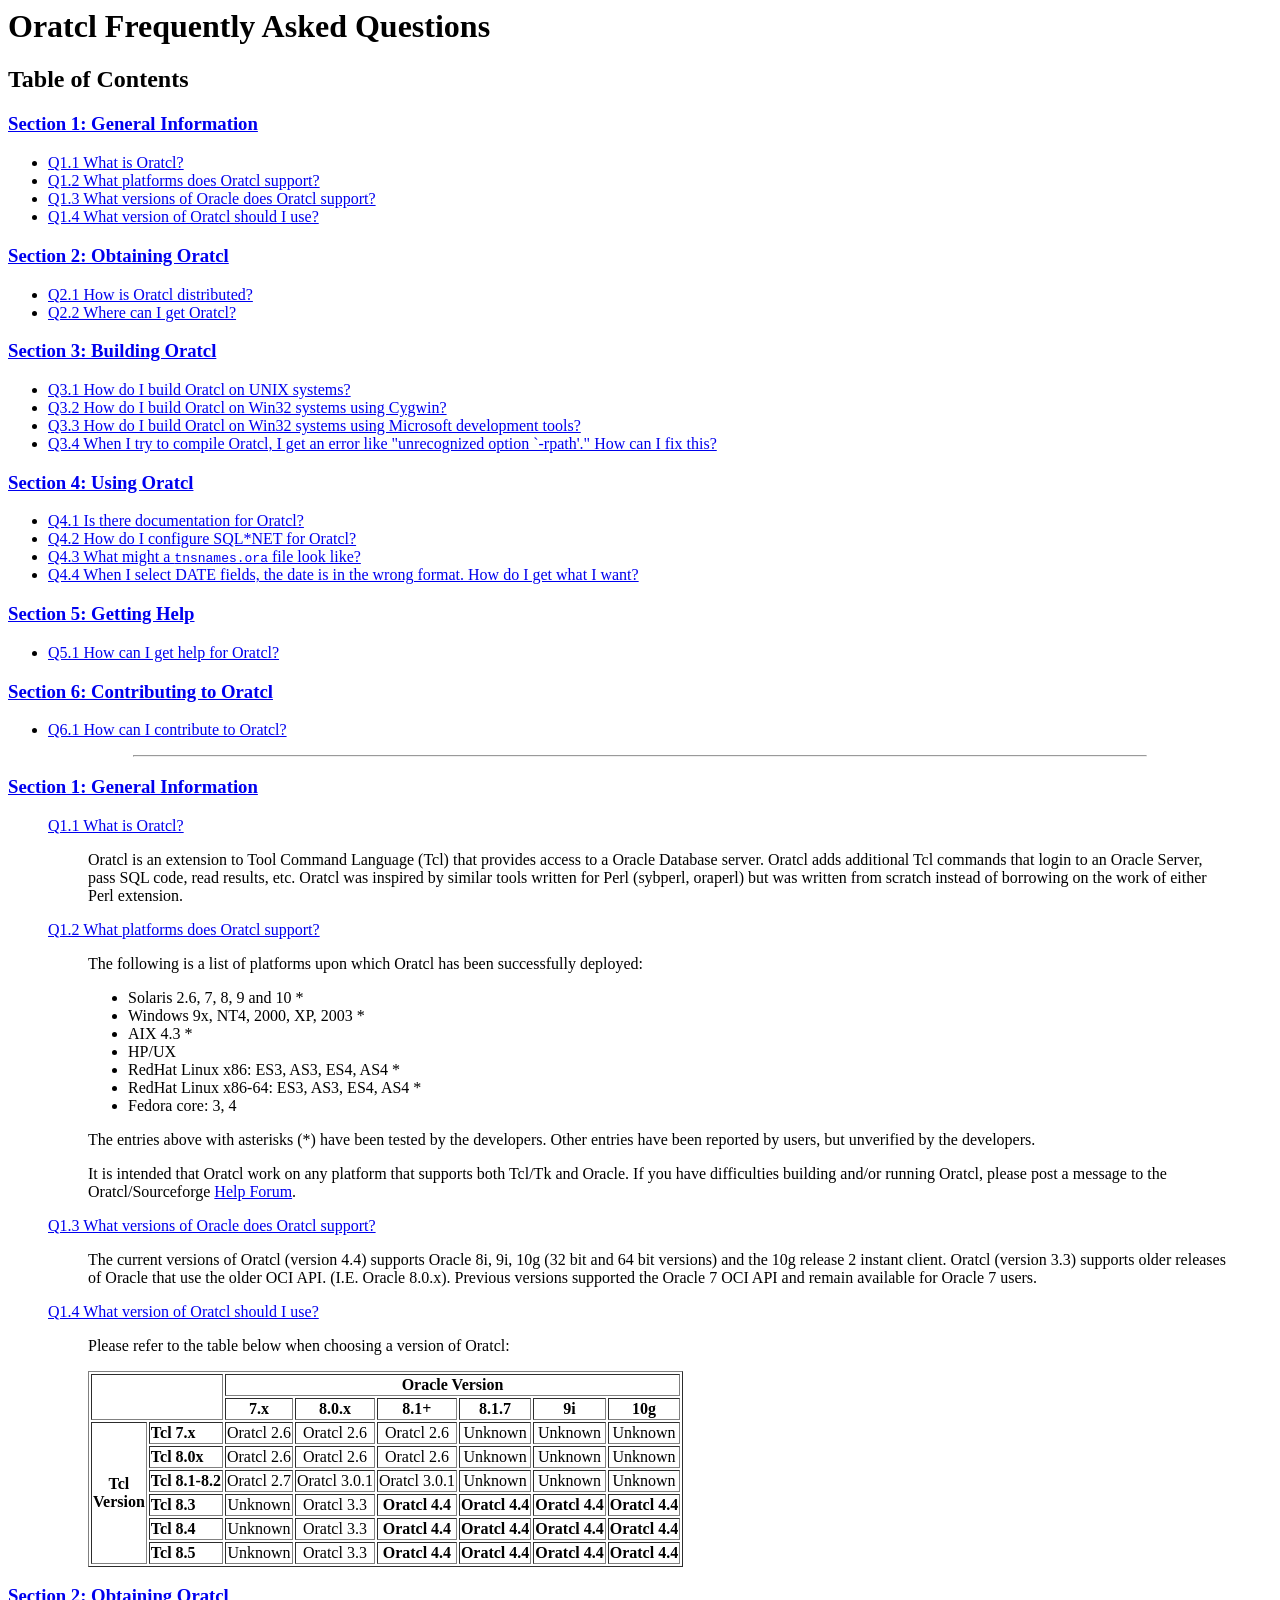
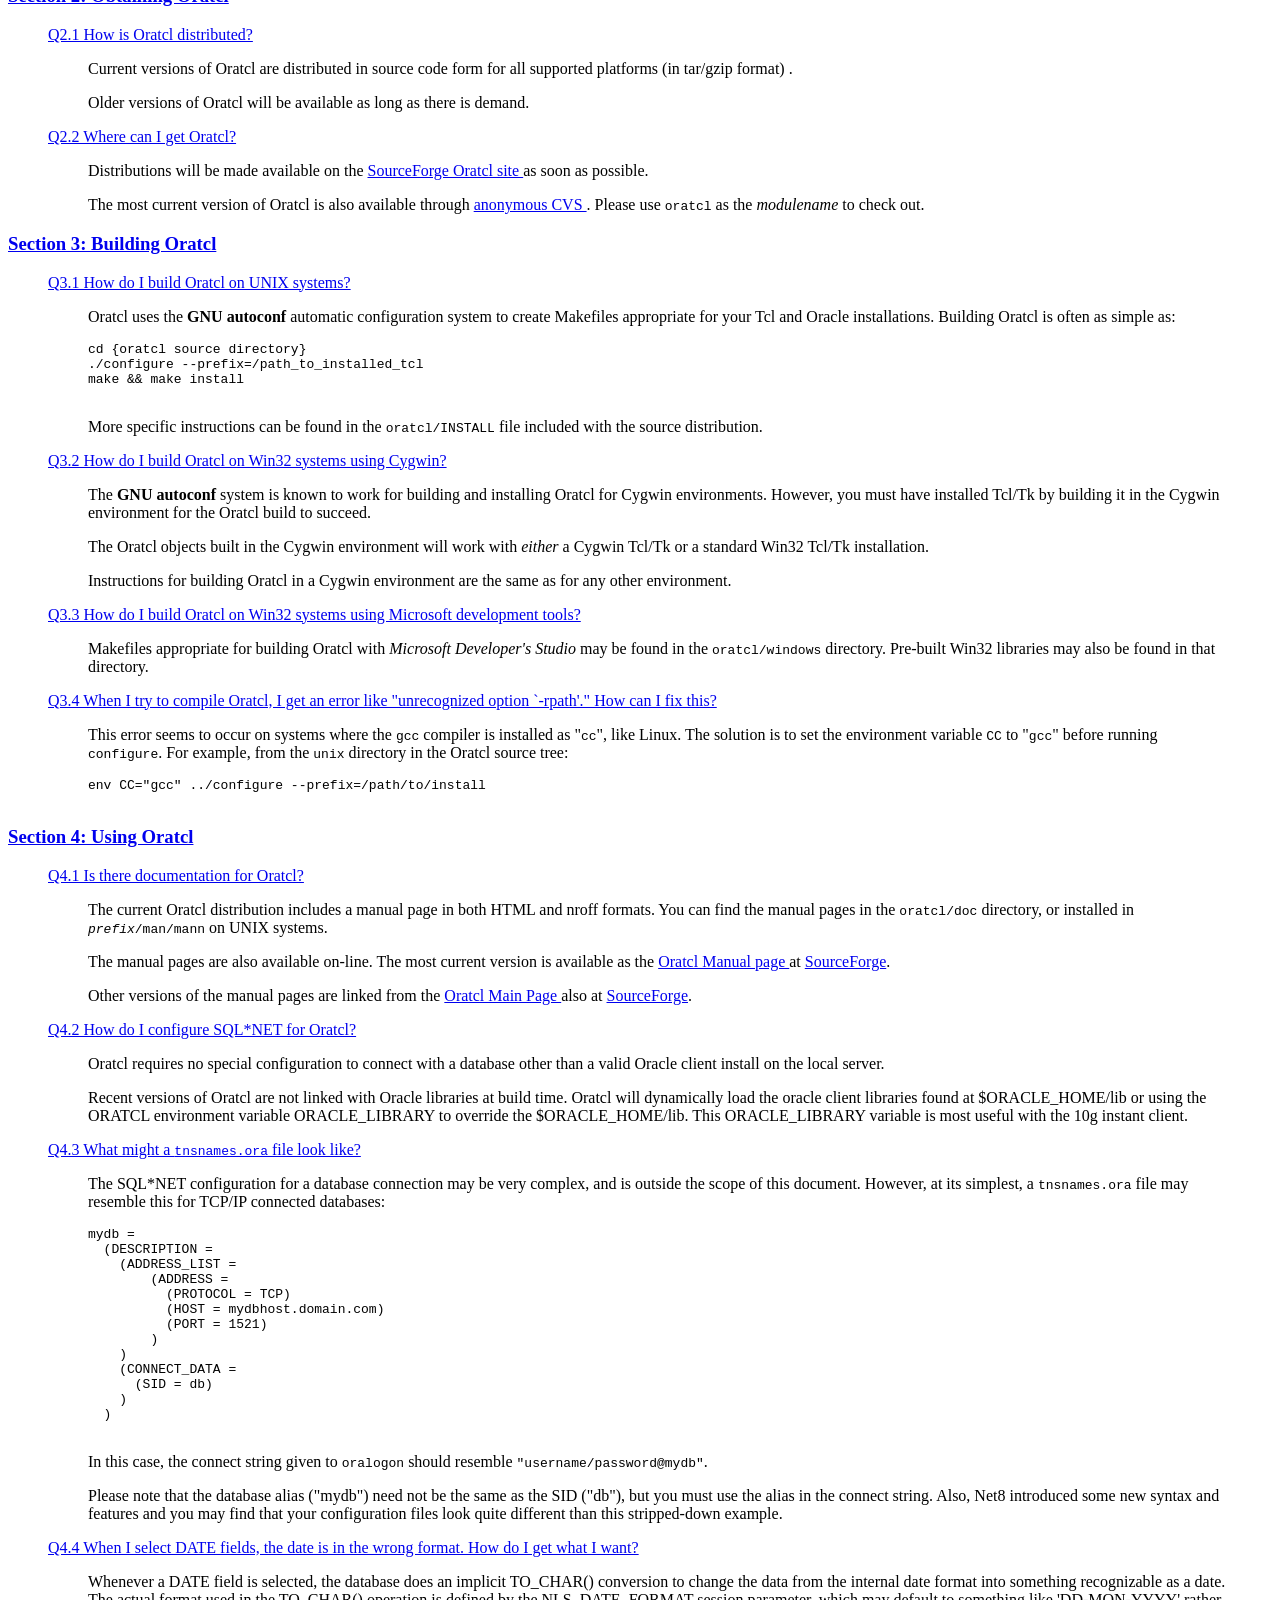
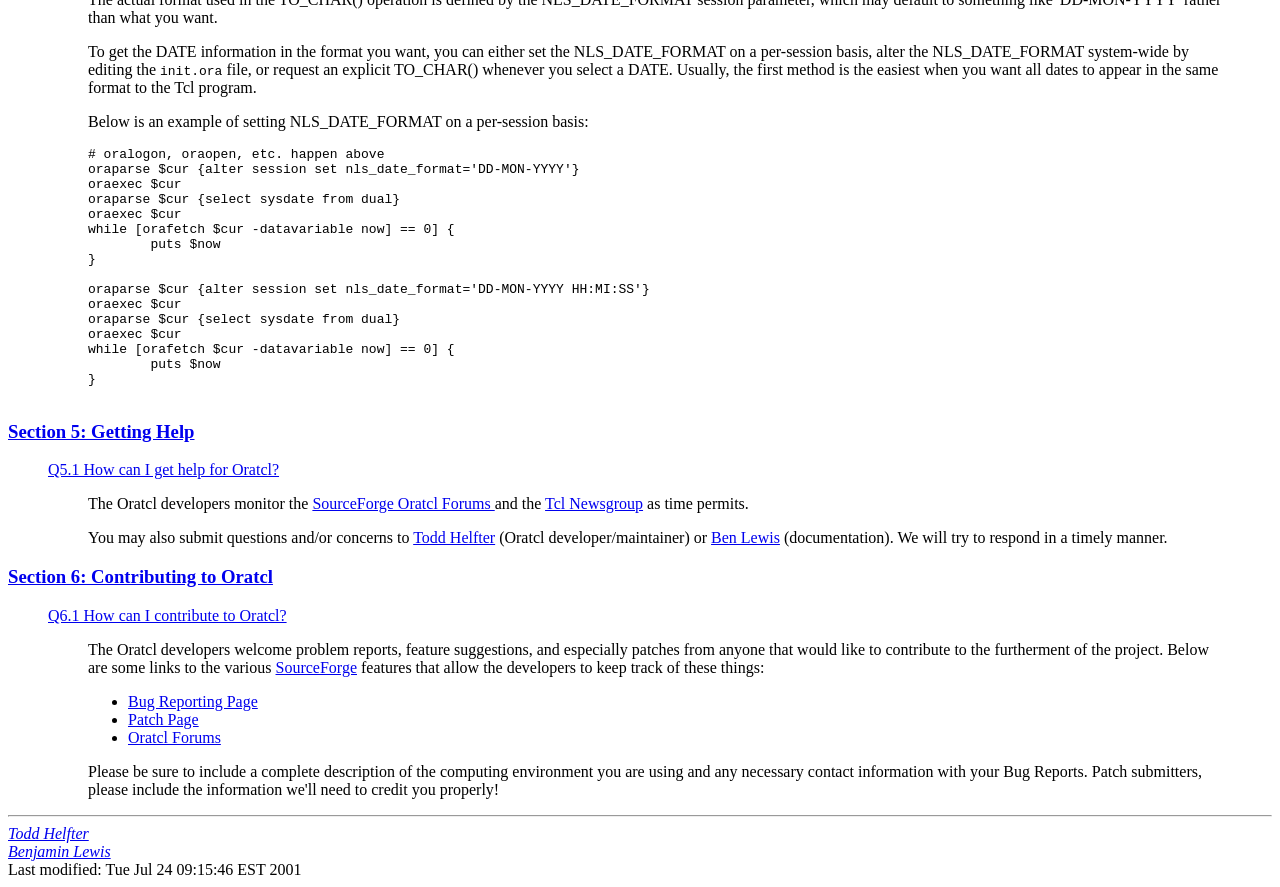
==== commit cc269886: "update FAQ git-svn-id: https://svn.code.sf.net/p/oratcl/svncode/branches/oratcl-4-4-branch/oratcl@62" ====
--- a/doc/FAQ.html
+++ b/doc/FAQ.html
@@ -1,5 +1,5 @@
 <!DOCTYPE HTML PUBLIC "-//IETF//DTD HTML//EN">
-<!-- $Id: FAQ.html,v 1.5 2001-07-24 14:23:40 bhlewis Exp $ -->
+<!-- $Id: FAQ.html,v 1.5.12.1 2006-06-30 15:16:06 tmh Exp $ -->
 <html>
   <head>
     <title>Oratcl Frequently Asked Questions</title>
@@ -97,11 +97,13 @@
 	  </p>
 	  
 	  <ul>
-	    <li><b>Solaris 2.6, 7, and 8</b> *
-	    <li><b>Windows 9x/NT4/2000</b> *
-	    <li><b>AIX 4.3</b> *
+	    <li>Solaris 2.6, 7, 8, 9 and 10</b> *
+	    <li>Windows 9x, NT4, 2000, XP, 2003</b> *
+	    <li>AIX 4.3</b> *
 	    <li>HP/UX
-	    <li>RedHat Linux 6.2
+	    <li>RedHat Linux x86: ES3, AS3, ES4, AS4 *
+	    <li>RedHat Linux x86-64: ES3, AS3, ES4, AS4 *
+            <li>Fedora core: 3, 4
 	  </ul>
 	  
 	  <p>
@@ -127,8 +129,10 @@
 	<dd>
 
 	  <p>
-	    The current versions of Oratcl (version 3.0 and up)
-	    support the Oracle 8 OCI API only (Oracle 8.0.4 and up).
+	    The current versions of Oratcl (version 4.4) supports Oracle
+	    8i, 9i, 10g (32 bit and 64 bit versions) and the 10g release 2
+            instant client.  Oratcl (version 3.3) supports older releases
+	    of Oracle that use the older OCI API.  (I.E. Oracle 8.0.x).
 	    Previous versions supported the Oracle 7 OCI API and
 	    remain available for Oracle 7 users.
 	  </p>
@@ -148,37 +152,70 @@
 	  <table border="1">
 	    <tr>
 	      <th colspan="2" rowspan="2">&nbsp;</th>
-	      <th colspan="3">Oracle Version</th>
-	    </tr>
-	    <tr>
-	      <th>Oracle 7.x</th>
-	      <th>Oracle 8.0.x</th>
-	      <th>Oracle 8.1+</th>
-	    </tr>
-	    <tr>
-	      <th rowspan="4">Tcl<br>Version</th>
+	      <th colspan="6">Oracle Version</th>
+	    </tr>
+	    <tr>
+	      <th>7.x</th>
+	      <th>8.0.x</th>
+	      <th>8.1+</th>
+	      <th>8.1.7</th>
+	      <th>9i</th>
+	      <th>10g</th>
+	    </tr>
+	    <tr>
+	      <th rowspan="6">Tcl<br>Version</th>
 	      <th align="left">Tcl 7.x</th>
 	      <td align="center">Oratcl 2.6</td>
 	      <td align="center">Oratcl 2.6</td>
 	      <td align="center">Oratcl 2.6</td>
+	      <td align="center">Unknown</td>
+	      <td align="center">Unknown</td>
+	      <td align="center">Unknown</td>
 	    </tr>
 	    <tr>
 	      <th align="left">Tcl 8.0x</th>
 	      <td align="center">Oratcl 2.6</td>
 	      <td align="center">Oratcl 2.6</td>
 	      <td align="center">Oratcl 2.6</td>
+	      <td align="center">Unknown</td>
+	      <td align="center">Unknown</td>
+	      <td align="center">Unknown</td>
 	    </tr>
 	    <tr>
 	      <th align="left">Tcl 8.1-8.2</th>
 	      <td align="center">Oratcl 2.7</td>
 	      <td align="center">Oratcl 3.0.1</td>
 	      <td align="center">Oratcl 3.0.1</td>
-	    </tr>
-	    <tr>
-	      <th align="left">Tcl 8.3+</th>
-	      <td align="center">Oratcl 2.7</td>
-	    <td align="center">Oratcl 3.2</td>
-	      <td align="center">Oratcl 3.2</td>
+	      <td align="center">Unknown</td>
+	      <td align="center">Unknown</td>
+	      <td align="center">Unknown</td>
+	    </tr>
+	    <tr>
+	      <th align="left">Tcl 8.3</th>
+	      <td align="center">Unknown</td>
+	      <td align="center">Oratcl 3.3</td>
+	      <td align="center"><b>Oratcl 4.4</td>
+	      <td align="center"><b>Oratcl 4.4</td>
+	      <td align="center"><b>Oratcl 4.4</td>
+	      <td align="center"><b>Oratcl 4.4</td>
+	    </tr>
+	    <tr>
+	      <th align="left">Tcl 8.4</th>
+	      <td align="center">Unknown</td>
+	      <td align="center">Oratcl 3.3</td>
+	      <td align="center"><b>Oratcl 4.4</td>
+	      <td align="center"><b>Oratcl 4.4</td>
+	      <td align="center"><b>Oratcl 4.4</td>
+	      <td align="center"><b>Oratcl 4.4</td>
+	    </tr>
+	    <tr>
+	      <th align="left">Tcl 8.5</th>
+	      <td align="center">Unknown</td>
+	      <td align="center">Oratcl 3.3</td>
+	      <td align="center"><b>Oratcl 4.4</td>
+	      <td align="center"><b>Oratcl 4.4</td>
+	      <td align="center"><b>Oratcl 4.4</td>
+	      <td align="center"><b>Oratcl 4.4</td>
 	    </tr>
 	  </table>
 	  
@@ -242,14 +279,14 @@
 	    system to create Makefiles appropriate for your Tcl and Oracle
 	    installations.  Building Oratcl is often as simple as:
 	  <pre>
-cd {oratcl source directory}/unix
-../configure --enable-stubs
+cd {oratcl source directory}
+./configure --prefix=/path_to_installed_tcl
 make && make install
 	  </pre>
 	</p>
 	  <p>
 	    More specific instructions can be found in the 
-	    <tt>oratcl/unix/README.unix</tt> file included
+	    <tt>oratcl/INSTALL</tt> file included
 	    with the source distribution.
 	  </p>
 	  
@@ -273,9 +310,7 @@
 	  </p>
 	  <p>
 	    Instructions for building Oratcl in a Cygwin environment
-	    are available in the 
-	    <tt>oratcl/cygwin/README.cygwin</tt> 
-	    file included with the source distribution.
+	    are the same as for any other environment.
 	  </p>
 
 	<dt>
@@ -326,7 +361,7 @@
 	  <p>
 	    The manual pages are also available on-line.  The most current
 	    version is available as the
-	    <a href="http://oratcl.sourceforge.net/pub/oratcl_man.html">
+	    <a href="manpage.html">
 	      Oratcl Manual page
 	    </a>
 	    at <a href="http://sourceforge.net/">SourceForge</a>.
@@ -337,7 +372,6 @@
 	      Oratcl Main Page
 	    </a>
 	    also at <a href="http://sourceforge.net/">SourceForge</a>.
-	  </p>
 	<dt>
 	  <a name="Q4.2" href="#TOC">
 	    Q4.2 How do I configure SQL*NET for Oratcl?
@@ -345,18 +379,16 @@
 	<dd>
 	  <p>
 	    Oratcl requires no special configuration to connect with a
-	    database other than that required by the Oracle client tools
-	    (SQL*Plus, tnsping, etc.).  If you are having trouble
-	    connecting to an Oracle database, try using SQL*Plus
-	    with the same connect string.
-	  </p>
-	  <p>
-	    Recent versions of Oratcl are built against recent Oracle
-	    libraries, and therefore require SQL*NETv2/Net8 style
-	    configuration files (tnsnames.ora).  If you are unfamiliar
-	    with configuring SQL*NET, the Oracle <tt>dbassist</tt>
-	    tool can generate the proper files, or you can ask your
-	    Oracle administrator.
+	    database other than a valid Oracle client install on the local
+	    server.
+	  </p>
+	  <p>
+	    Recent versions of Oratcl are not linked with Oracle
+	    libraries at build time.  Oratcl will dynamically load
+	    the oracle client libraries found at $ORACLE_HOME/lib or
+	    using the ORATCL environment variable ORACLE_LIBRARY to 
+	    override the $ORACLE_HOME/lib.  This ORACLE_LIBRARY variable
+	    is most useful with the 10g instant client.
 	  </p>
 	<dt>
 	  <a name="Q4.3" href="#TOC">
@@ -374,7 +406,6 @@
   (DESCRIPTION =
     (ADDRESS_LIST =
         (ADDRESS =
-          (COMMUNITY = MY_COMM)
           (PROTOCOL = TCP)
           (HOST = mydbhost.domain.com)
           (PORT = 1521)
@@ -428,13 +459,21 @@
 	  </p>
 	  <pre>
 # oralogon, oraopen, etc. happen above
-orasql $cur {alter session set nls_date_format='DD-MON-YYYY'}
-orasql $cur {select sysdate from dual}
-orafetch $cur {puts @0}
-
-orasql $cur {alter session set nls_date_format='DD-MON-YYYY HH:MI:SS'}
-orasql $cur {select sysdate from dual}
-orafetch $cur {puts @0}
+oraparse $cur {alter session set nls_date_format='DD-MON-YYYY'}
+oraexec $cur
+oraparse $cur {select sysdate from dual}
+oraexec $cur
+while [orafetch $cur -datavariable now] == 0] {
+	puts $now
+}
+
+oraparse $cur {alter session set nls_date_format='DD-MON-YYYY HH:MI:SS'}
+oraexec $cur
+oraparse $cur {select sysdate from dual}
+oraexec $cur
+while [orafetch $cur -datavariable now] == 0] {
+	puts $now
+}
 	  </pre>
       </dl>
     </blockquote>
@@ -502,6 +541,7 @@
 
 
     <hr>
+    <address><a href="mailto:tmh@users.sourceforge.net">Todd Helfter</a></address>
     <address><a href="mailto:bhlewis@users.sourceforge.net">Benjamin Lewis</a></address>
 <!-- Created: Mon Nov  6 09:02:57 EST 2000 -->
 <!-- hhmts start -->
